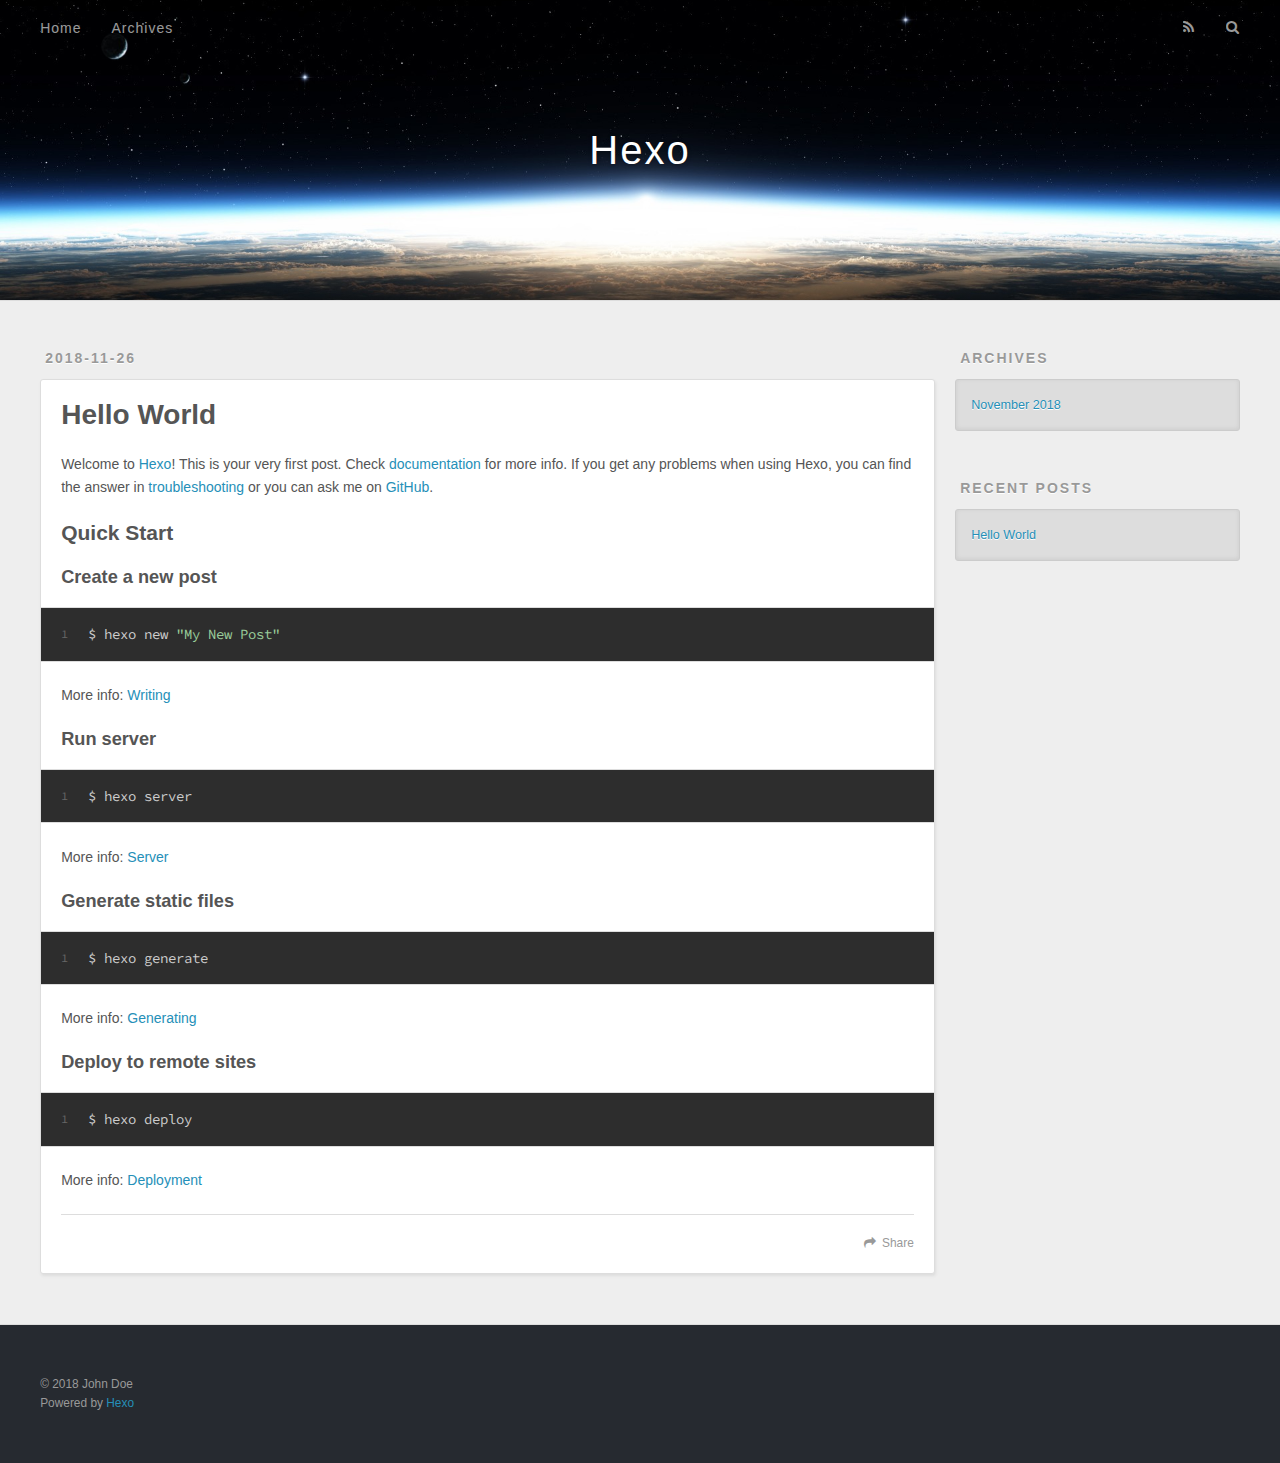
==== index.html @ a3aaae87 "Site updated: 2018-11-26 20:14:53" ====
<!DOCTYPE html>
<html>
<head><meta name="generator" content="Hexo 3.8.0">
  <meta charset="utf-8">
  

  
  <title>Hexo</title>
  <meta name="viewport" content="width=device-width, initial-scale=1, maximum-scale=1">
  <meta property="og:type" content="website">
<meta property="og:title" content="Hexo">
<meta property="og:url" content="http://yoursite.com/index.html">
<meta property="og:site_name" content="Hexo">
<meta property="og:locale" content="default">
<meta name="twitter:card" content="summary">
<meta name="twitter:title" content="Hexo">
  
    <link rel="alternate" href="/atom.xml" title="Hexo" type="application/atom+xml">
  
  
    <link rel="icon" href="/favicon.png">
  
  
    <link href="//fonts.googleapis.com/css?family=Source+Code+Pro" rel="stylesheet" type="text/css">
  
  <link rel="stylesheet" href="/css/style.css">
</head>
</html>
<body>
  <div id="container">
    <div id="wrap">
      <header id="header">
  <div id="banner"></div>
  <div id="header-outer" class="outer">
    <div id="header-title" class="inner">
      <h1 id="logo-wrap">
        <a href="/" id="logo">Hexo</a>
      </h1>
      
    </div>
    <div id="header-inner" class="inner">
      <nav id="main-nav">
        <a id="main-nav-toggle" class="nav-icon"></a>
        
          <a class="main-nav-link" href="/">Home</a>
        
          <a class="main-nav-link" href="/archives">Archives</a>
        
      </nav>
      <nav id="sub-nav">
        
          <a id="nav-rss-link" class="nav-icon" href="/atom.xml" title="RSS Feed"></a>
        
        <a id="nav-search-btn" class="nav-icon" title="Search"></a>
      </nav>
      <div id="search-form-wrap">
        <form action="//google.com/search" method="get" accept-charset="UTF-8" class="search-form"><input type="search" name="q" class="search-form-input" placeholder="Search"><button type="submit" class="search-form-submit">&#xF002;</button><input type="hidden" name="sitesearch" value="http://yoursite.com"></form>
      </div>
    </div>
  </div>
</header>
      <div class="outer">
        <section id="main">
  
    <article id="post-hello-world" class="article article-type-post" itemscope="" itemprop="blogPost">
  <div class="article-meta">
    <a href="/2018/11/26/hello-world/" class="article-date">
  <time datetime="2018-11-26T11:26:35.614Z" itemprop="datePublished">2018-11-26</time>
</a>
    
  </div>
  <div class="article-inner">
    
    
      <header class="article-header">
        
  
    <h1 itemprop="name">
      <a class="article-title" href="/2018/11/26/hello-world/">Hello World</a>
    </h1>
  

      </header>
    
    <div class="article-entry" itemprop="articleBody">
      
        <p>Welcome to <a href="https://hexo.io/" target="_blank" rel="noopener">Hexo</a>! This is your very first post. Check <a href="https://hexo.io/docs/" target="_blank" rel="noopener">documentation</a> for more info. If you get any problems when using Hexo, you can find the answer in <a href="https://hexo.io/docs/troubleshooting.html" target="_blank" rel="noopener">troubleshooting</a> or you can ask me on <a href="https://github.com/hexojs/hexo/issues" target="_blank" rel="noopener">GitHub</a>.</p>
<h2 id="Quick-Start"><a href="#Quick-Start" class="headerlink" title="Quick Start"></a>Quick Start</h2><h3 id="Create-a-new-post"><a href="#Create-a-new-post" class="headerlink" title="Create a new post"></a>Create a new post</h3><figure class="highlight bash"><table><tr><td class="gutter"><pre><span class="line">1</span><br></pre></td><td class="code"><pre><span class="line">$ hexo new <span class="string">"My New Post"</span></span><br></pre></td></tr></table></figure>
<p>More info: <a href="https://hexo.io/docs/writing.html" target="_blank" rel="noopener">Writing</a></p>
<h3 id="Run-server"><a href="#Run-server" class="headerlink" title="Run server"></a>Run server</h3><figure class="highlight bash"><table><tr><td class="gutter"><pre><span class="line">1</span><br></pre></td><td class="code"><pre><span class="line">$ hexo server</span><br></pre></td></tr></table></figure>
<p>More info: <a href="https://hexo.io/docs/server.html" target="_blank" rel="noopener">Server</a></p>
<h3 id="Generate-static-files"><a href="#Generate-static-files" class="headerlink" title="Generate static files"></a>Generate static files</h3><figure class="highlight bash"><table><tr><td class="gutter"><pre><span class="line">1</span><br></pre></td><td class="code"><pre><span class="line">$ hexo generate</span><br></pre></td></tr></table></figure>
<p>More info: <a href="https://hexo.io/docs/generating.html" target="_blank" rel="noopener">Generating</a></p>
<h3 id="Deploy-to-remote-sites"><a href="#Deploy-to-remote-sites" class="headerlink" title="Deploy to remote sites"></a>Deploy to remote sites</h3><figure class="highlight bash"><table><tr><td class="gutter"><pre><span class="line">1</span><br></pre></td><td class="code"><pre><span class="line">$ hexo deploy</span><br></pre></td></tr></table></figure>
<p>More info: <a href="https://hexo.io/docs/deployment.html" target="_blank" rel="noopener">Deployment</a></p>

      
    </div>
    <footer class="article-footer">
      <a data-url="http://yoursite.com/2018/11/26/hello-world/" data-id="cjoy8m6ab0000q0ay7jumke5o" class="article-share-link">Share</a>
      
      
    </footer>
  </div>
  
</article>


  


</section>
        
          <aside id="sidebar">
  
    

  
    

  
    
  
    
  <div class="widget-wrap">
    <h3 class="widget-title">Archives</h3>
    <div class="widget">
      <ul class="archive-list"><li class="archive-list-item"><a class="archive-list-link" href="/archives/2018/11/">November 2018</a></li></ul>
    </div>
  </div>


  
    
  <div class="widget-wrap">
    <h3 class="widget-title">Recent Posts</h3>
    <div class="widget">
      <ul>
        
          <li>
            <a href="/2018/11/26/hello-world/">Hello World</a>
          </li>
        
      </ul>
    </div>
  </div>

  
</aside>
        
      </div>
      <footer id="footer">
  
  <div class="outer">
    <div id="footer-info" class="inner">
      &copy; 2018 John Doe<br>
      Powered by <a href="http://hexo.io/" target="_blank">Hexo</a>
    </div>
  </div>
</footer>
    </div>
    <nav id="mobile-nav">
  
    <a href="/" class="mobile-nav-link">Home</a>
  
    <a href="/archives" class="mobile-nav-link">Archives</a>
  
</nav>
    

<script src="//ajax.googleapis.com/ajax/libs/jquery/2.0.3/jquery.min.js"></script>


  <link rel="stylesheet" href="/fancybox/jquery.fancybox.css">
  <script src="/fancybox/jquery.fancybox.pack.js"></script>


<script src="/js/script.js"></script>



  </div>
</body>
</html>
---- css/style.css ----
body {
  width: 100%;
}
body:before,
body:after {
  content: "";
  display: table;
}
body:after {
  clear: both;
}
html,
body,
div,
span,
applet,
object,
iframe,
h1,
h2,
h3,
h4,
h5,
h6,
p,
blockquote,
pre,
a,
abbr,
acronym,
address,
big,
cite,
code,
del,
dfn,
em,
img,
ins,
kbd,
q,
s,
samp,
small,
strike,
strong,
sub,
sup,
tt,
var,
dl,
dt,
dd,
ol,
ul,
li,
fieldset,
form,
label,
legend,
table,
caption,
tbody,
tfoot,
thead,
tr,
th,
td {
  margin: 0;
  padding: 0;
  border: 0;
  outline: 0;
  font-weight: inherit;
  font-style: inherit;
  font-family: inherit;
  font-size: 100%;
  vertical-align: baseline;
}
body {
  line-height: 1;
  color: #000;
  background: #fff;
}
ol,
ul {
  list-style: none;
}
table {
  border-collapse: separate;
  border-spacing: 0;
  vertical-align: middle;
}
caption,
th,
td {
  text-align: left;
  font-weight: normal;
  vertical-align: middle;
}
a img {
  border: none;
}
input,
button {
  margin: 0;
  padding: 0;
}
input::-moz-focus-inner,
button::-moz-focus-inner {
  border: 0;
  padding: 0;
}
@font-face {
  font-family: FontAwesome;
  font-style: normal;
  font-weight: normal;
  src: url("fonts/fontawesome-webfont.eot?v=#4.0.3");
  src: url("fonts/fontawesome-webfont.eot?#iefix&v=#4.0.3") format("embedded-opentype"), url("fonts/fontawesome-webfont.woff?v=#4.0.3") format("woff"), url("fonts/fontawesome-webfont.ttf?v=#4.0.3") format("truetype"), url("fonts/fontawesome-webfont.svg#fontawesomeregular?v=#4.0.3") format("svg");
}
html,
body,
#container {
  height: 100%;
}
body {
  background: #eee;
  font: 14px -apple-system, BlinkMacSystemFont, "Segoe UI", "Roboto", "Oxygen", "Ubuntu", "Cantarell", "Fira Sans", "Droid Sans", "Helvetica Neue", sans-serif;
  -webkit-text-size-adjust: 100%;
}
.outer {
  max-width: 1220px;
  margin: 0 auto;
  padding: 0 20px;
}
.outer:before,
.outer:after {
  content: "";
  display: table;
}
.outer:after {
  clear: both;
}
.inner {
  display: inline;
  float: left;
  width: 98.33333333333333%;
  margin: 0 0.833333333333333%;
}
.left,
.alignleft {
  float: left;
}
.right,
.alignright {
  float: right;
}
.clear {
  clear: both;
}
#container {
  position: relative;
}
.mobile-nav-on {
  overflow: hidden;
}
#wrap {
  height: 100%;
  width: 100%;
  position: absolute;
  top: 0;
  left: 0;
  -webkit-transition: 0.2s ease-out;
  -moz-transition: 0.2s ease-out;
  -ms-transition: 0.2s ease-out;
  transition: 0.2s ease-out;
  z-index: 1;
  background: #eee;
}
.mobile-nav-on #wrap {
  left: 280px;
}
@media screen and (min-width: 768px) {
  #main {
    display: inline;
    float: left;
    width: 73.33333333333333%;
    margin: 0 0.833333333333333%;
  }
}
.article-date,
.article-category-link,
.archive-year,
.widget-title {
  text-decoration: none;
  text-transform: uppercase;
  letter-spacing: 2px;
  color: #999;
  margin-bottom: 1em;
  margin-left: 5px;
  line-height: 1em;
  text-shadow: 0 1px #fff;
  font-weight: bold;
}
.article-inner,
.archive-article-inner {
  background: #fff;
  -webkit-box-shadow: 1px 2px 3px #ddd;
  box-shadow: 1px 2px 3px #ddd;
  border: 1px solid #ddd;
  border-radius: 3px;
}
.article-entry h1,
.widget h1 {
  font-size: 2em;
}
.article-entry h2,
.widget h2 {
  font-size: 1.5em;
}
.article-entry h3,
.widget h3 {
  font-size: 1.3em;
}
.article-entry h4,
.widget h4 {
  font-size: 1.2em;
}
.article-entry h5,
.widget h5 {
  font-size: 1em;
}
.article-entry h6,
.widget h6 {
  font-size: 1em;
  color: #999;
}
.article-entry hr,
.widget hr {
  border: 1px dashed #ddd;
}
.article-entry strong,
.widget strong {
  font-weight: bold;
}
.article-entry em,
.widget em,
.article-entry cite,
.widget cite {
  font-style: italic;
}
.article-entry sup,
.widget sup,
.article-entry sub,
.widget sub {
  font-size: 0.75em;
  line-height: 0;
  position: relative;
  vertical-align: baseline;
}
.article-entry sup,
.widget sup {
  top: -0.5em;
}
.article-entry sub,
.widget sub {
  bottom: -0.2em;
}
.article-entry small,
.widget small {
  font-size: 0.85em;
}
.article-entry acronym,
.widget acronym,
.article-entry abbr,
.widget abbr {
  border-bottom: 1px dotted;
}
.article-entry ul,
.widget ul,
.article-entry ol,
.widget ol,
.article-entry dl,
.widget dl {
  margin: 0 20px;
  line-height: 1.6em;
}
.article-entry ul ul,
.widget ul ul,
.article-entry ol ul,
.widget ol ul,
.article-entry ul ol,
.widget ul ol,
.article-entry ol ol,
.widget ol ol {
  margin-top: 0;
  margin-bottom: 0;
}
.article-entry ul,
.widget ul {
  list-style: disc;
}
.article-entry ol,
.widget ol {
  list-style: decimal;
}
.article-entry dt,
.widget dt {
  font-weight: bold;
}
#header {
  height: 300px;
  position: relative;
  border-bottom: 1px solid #ddd;
}
#header:before,
#header:after {
  content: "";
  position: absolute;
  left: 0;
  right: 0;
  height: 40px;
}
#header:before {
  top: 0;
  background: -webkit-linear-gradient(rgba(0,0,0,0.2), transparent);
  background: -moz-linear-gradient(rgba(0,0,0,0.2), transparent);
  background: -ms-linear-gradient(rgba(0,0,0,0.2), transparent);
  background: linear-gradient(rgba(0,0,0,0.2), transparent);
}
#header:after {
  bottom: 0;
  background: -webkit-linear-gradient(transparent, rgba(0,0,0,0.2));
  background: -moz-linear-gradient(transparent, rgba(0,0,0,0.2));
  background: -ms-linear-gradient(transparent, rgba(0,0,0,0.2));
  background: linear-gradient(transparent, rgba(0,0,0,0.2));
}
#header-outer {
  height: 100%;
  position: relative;
}
#header-inner {
  position: relative;
  overflow: hidden;
}
#banner {
  position: absolute;
  top: 0;
  left: 0;
  width: 100%;
  height: 100%;
  background: url("images/banner.jpg") center #000;
  -webkit-background-size: cover;
  -moz-background-size: cover;
  background-size: cover;
  z-index: -1;
}
#header-title {
  text-align: center;
  height: 40px;
  position: absolute;
  top: 50%;
  left: 0;
  margin-top: -20px;
}
#logo,
#subtitle {
  text-decoration: none;
  color: #fff;
  font-weight: 300;
  text-shadow: 0 1px 4px rgba(0,0,0,0.3);
}
#logo {
  font-size: 40px;
  line-height: 40px;
  letter-spacing: 2px;
}
#subtitle {
  font-size: 16px;
  line-height: 16px;
  letter-spacing: 1px;
}
#subtitle-wrap {
  margin-top: 16px;
}
#main-nav {
  float: left;
  margin-left: -15px;
}
.nav-icon,
.main-nav-link {
  float: left;
  color: #fff;
  opacity: 0.6;
  text-decoration: none;
  text-shadow: 0 1px rgba(0,0,0,0.2);
  -webkit-transition: opacity 0.2s;
  -moz-transition: opacity 0.2s;
  -ms-transition: opacity 0.2s;
  transition: opacity 0.2s;
  display: block;
  padding: 20px 15px;
}
.nav-icon:hover,
.main-nav-link:hover {
  opacity: 1;
}
.nav-icon {
  font-family: FontAwesome;
  text-align: center;
  font-size: 14px;
  width: 14px;
  height: 14px;
  padding: 20px 15px;
  position: relative;
  cursor: pointer;
}
.main-nav-link {
  font-weight: 300;
  letter-spacing: 1px;
}
@media screen and (max-width: 479px) {
  .main-nav-link {
    display: none;
  }
}
#main-nav-toggle {
  display: none;
}
#main-nav-toggle:before {
  content: "\f0c9";
}
@media screen and (max-width: 479px) {
  #main-nav-toggle {
    display: block;
  }
}
#sub-nav {
  float: right;
  margin-right: -15px;
}
#nav-rss-link:before {
  content: "\f09e";
}
#nav-search-btn:before {
  content: "\f002";
}
#search-form-wrap {
  position: absolute;
  top: 15px;
  width: 150px;
  height: 30px;
  right: -150px;
  opacity: 0;
  -webkit-transition: 0.2s ease-out;
  -moz-transition: 0.2s ease-out;
  -ms-transition: 0.2s ease-out;
  transition: 0.2s ease-out;
}
#search-form-wrap.on {
  opacity: 1;
  right: 0;
}
@media screen and (max-width: 479px) {
  #search-form-wrap {
    width: 100%;
    right: -100%;
  }
}
.search-form {
  position: absolute;
  top: 0;
  left: 0;
  right: 0;
  background: #fff;
  padding: 5px 15px;
  border-radius: 15px;
  -webkit-box-shadow: 0 0 10px rgba(0,0,0,0.3);
  box-shadow: 0 0 10px rgba(0,0,0,0.3);
}
.search-form-input {
  border: none;
  background: none;
  color: #555;
  width: 100%;
  font: 13px -apple-system, BlinkMacSystemFont, "Segoe UI", "Roboto", "Oxygen", "Ubuntu", "Cantarell", "Fira Sans", "Droid Sans", "Helvetica Neue", sans-serif;
  outline: none;
}
.search-form-input::-webkit-search-results-decoration,
.search-form-input::-webkit-search-cancel-button {
  -webkit-appearance: none;
}
.search-form-submit {
  position: absolute;
  top: 50%;
  right: 10px;
  margin-top: -7px;
  font: 13px FontAwesome;
  border: none;
  background: none;
  color: #bbb;
  cursor: pointer;
}
.search-form-submit:hover,
.search-form-submit:focus {
  color: #777;
}
.article {
  margin: 50px 0;
}
.article-inner {
  overflow: hidden;
}
.article-meta:before,
.article-meta:after {
  content: "";
  display: table;
}
.article-meta:after {
  clear: both;
}
.article-date {
  float: left;
}
.article-category {
  float: left;
  line-height: 1em;
  color: #ccc;
  text-shadow: 0 1px #fff;
  margin-left: 8px;
}
.article-category:before {
  content: "\2022";
}
.article-category-link {
  margin: 0 12px 1em;
}
.article-header {
  padding: 20px 20px 0;
}
.article-title {
  text-decoration: none;
  font-size: 2em;
  font-weight: bold;
  color: #555;
  line-height: 1.1em;
  -webkit-transition: color 0.2s;
  -moz-transition: color 0.2s;
  -ms-transition: color 0.2s;
  transition: color 0.2s;
}
a.article-title:hover {
  color: #258fb8;
}
.article-entry {
  color: #555;
  padding: 0 20px;
}
.article-entry:before,
.article-entry:after {
  content: "";
  display: table;
}
.article-entry:after {
  clear: both;
}
.article-entry p,
.article-entry table {
  line-height: 1.6em;
  margin: 1.6em 0;
}
.article-entry h1,
.article-entry h2,
.article-entry h3,
.article-entry h4,
.article-entry h5,
.article-entry h6 {
  font-weight: bold;
}
.article-entry h1,
.article-entry h2,
.article-entry h3,
.article-entry h4,
.article-entry h5,
.article-entry h6 {
  line-height: 1.1em;
  margin: 1.1em 0;
}
.article-entry a {
  color: #258fb8;
  text-decoration: none;
}
.article-entry a:hover {
  text-decoration: underline;
}
.article-entry ul,
.article-entry ol,
.article-entry dl {
  margin-top: 1.6em;
  margin-bottom: 1.6em;
}
.article-entry img,
.article-entry video {
  max-width: 100%;
  height: auto;
  display: block;
  margin: auto;
}
.article-entry iframe {
  border: none;
}
.article-entry table {
  width: 100%;
  border-collapse: collapse;
  border-spacing: 0;
}
.article-entry th {
  font-weight: bold;
  border-bottom: 3px solid #ddd;
  padding-bottom: 0.5em;
}
.article-entry td {
  border-bottom: 1px solid #ddd;
  padding: 10px 0;
}
.article-entry blockquote {
  font-family: Georgia, "Times New Roman", serif;
  font-size: 1.4em;
  margin: 1.6em 20px;
  text-align: center;
}
.article-entry blockquote footer {
  font-size: 14px;
  margin: 1.6em 0;
  font-family: -apple-system, BlinkMacSystemFont, "Segoe UI", "Roboto", "Oxygen", "Ubuntu", "Cantarell", "Fira Sans", "Droid Sans", "Helvetica Neue", sans-serif;
}
.article-entry blockquote footer cite:before {
  content: "—";
  padding: 0 0.5em;
}
.article-entry .pullquote {
  text-align: left;
  width: 45%;
  margin: 0;
}
.article-entry .pullquote.left {
  margin-left: 0.5em;
  margin-right: 1em;
}
.article-entry .pullquote.right {
  margin-right: 0.5em;
  margin-left: 1em;
}
.article-entry .caption {
  color: #999;
  display: block;
  font-size: 0.9em;
  margin-top: 0.5em;
  position: relative;
  text-align: center;
}
.article-entry .video-container {
  position: relative;
  padding-top: 56.25%;
  height: 0;
  overflow: hidden;
}
.article-entry .video-container iframe,
.article-entry .video-container object,
.article-entry .video-container embed {
  position: absolute;
  top: 0;
  left: 0;
  width: 100%;
  height: 100%;
  margin-top: 0;
}
.article-more-link a {
  display: inline-block;
  line-height: 1em;
  padding: 6px 15px;
  border-radius: 15px;
  background: #eee;
  color: #999;
  text-shadow: 0 1px #fff;
  text-decoration: none;
}
.article-more-link a:hover {
  background: #258fb8;
  color: #fff;
  text-decoration: none;
  text-shadow: 0 1px #1e7293;
}
.article-footer {
  font-size: 0.85em;
  line-height: 1.6em;
  border-top: 1px solid #ddd;
  padding-top: 1.6em;
  margin: 0 20px 20px;
}
.article-footer:before,
.article-footer:after {
  content: "";
  display: table;
}
.article-footer:after {
  clear: both;
}
.article-footer a {
  color: #999;
  text-decoration: none;
}
.article-footer a:hover {
  color: #555;
}
.article-tag-list-item {
  float: left;
  margin-right: 10px;
}
.article-tag-list-link:before {
  content: "#";
}
.article-comment-link {
  float: right;
}
.article-comment-link:before {
  content: "\f075";
  font-family: FontAwesome;
  padding-right: 8px;
}
.article-share-link {
  cursor: pointer;
  float: right;
  margin-left: 20px;
}
.article-share-link:before {
  content: "\f064";
  font-family: FontAwesome;
  padding-right: 6px;
}
#article-nav {
  position: relative;
}
#article-nav:before,
#article-nav:after {
  content: "";
  display: table;
}
#article-nav:after {
  clear: both;
}
@media screen and (min-width: 768px) {
  #article-nav {
    margin: 50px 0;
  }
  #article-nav:before {
    width: 8px;
    height: 8px;
    position: absolute;
    top: 50%;
    left: 50%;
    margin-top: -4px;
    margin-left: -4px;
    content: "";
    border-radius: 50%;
    background: #ddd;
    -webkit-box-shadow: 0 1px 2px #fff;
    box-shadow: 0 1px 2px #fff;
  }
}
.article-nav-link-wrap {
  text-decoration: none;
  text-shadow: 0 1px #fff;
  color: #999;
  -webkit-box-sizing: border-box;
  -moz-box-sizing: border-box;
  box-sizing: border-box;
  margin-top: 50px;
  text-align: center;
  display: block;
}
.article-nav-link-wrap:hover {
  color: #555;
}
@media screen and (min-width: 768px) {
  .article-nav-link-wrap {
    width: 50%;
    margin-top: 0;
  }
}
@media screen and (min-width: 768px) {
  #article-nav-newer {
    float: left;
    text-align: right;
    padding-right: 20px;
  }
}
@media screen and (min-width: 768px) {
  #article-nav-older {
    float: right;
    text-align: left;
    padding-left: 20px;
  }
}
.article-nav-caption {
  text-transform: uppercase;
  letter-spacing: 2px;
  color: #ddd;
  line-height: 1em;
  font-weight: bold;
}
#article-nav-newer .article-nav-caption {
  margin-right: -2px;
}
.article-nav-title {
  font-size: 0.85em;
  line-height: 1.6em;
  margin-top: 0.5em;
}
.article-share-box {
  position: absolute;
  display: none;
  background: #fff;
  -webkit-box-shadow: 1px 2px 10px rgba(0,0,0,0.2);
  box-shadow: 1px 2px 10px rgba(0,0,0,0.2);
  border-radius: 3px;
  margin-left: -145px;
  overflow: hidden;
  z-index: 1;
}
.article-share-box.on {
  display: block;
}
.article-share-input {
  width: 100%;
  background: none;
  -webkit-box-sizing: border-box;
  -moz-box-sizing: border-box;
  box-sizing: border-box;
  font: 14px -apple-system, BlinkMacSystemFont, "Segoe UI", "Roboto", "Oxygen", "Ubuntu", "Cantarell", "Fira Sans", "Droid Sans", "Helvetica Neue", sans-serif;
  padding: 0 15px;
  color: #555;
  outline: none;
  border: 1px solid #ddd;
  border-radius: 3px 3px 0 0;
  height: 36px;
  line-height: 36px;
}
.article-share-links {
  background: #eee;
}
.article-share-links:before,
.article-share-links:after {
  content: "";
  display: table;
}
.article-share-links:after {
  clear: both;
}
.article-share-twitter,
.article-share-facebook,
.article-share-pinterest,
.article-share-google {
  width: 50px;
  height: 36px;
  display: block;
  float: left;
  position: relative;
  color: #999;
  text-shadow: 0 1px #fff;
}
.article-share-twitter:before,
.article-share-facebook:before,
.article-share-pinterest:before,
.article-share-google:before {
  font-size: 20px;
  font-family: FontAwesome;
  width: 20px;
  height: 20px;
  position: absolute;
  top: 50%;
  left: 50%;
  margin-top: -10px;
  margin-left: -10px;
  text-align: center;
}
.article-share-twitter:hover,
.article-share-facebook:hover,
.article-share-pinterest:hover,
.article-share-google:hover {
  color: #fff;
}
.article-share-twitter:before {
  content: "\f099";
}
.article-share-twitter:hover {
  background: #00aced;
  text-shadow: 0 1px #008abe;
}
.article-share-facebook:before {
  content: "\f09a";
}
.article-share-facebook:hover {
  background: #3b5998;
  text-shadow: 0 1px #2f477a;
}
.article-share-pinterest:before {
  content: "\f0d2";
}
.article-share-pinterest:hover {
  background: #cb2027;
  text-shadow: 0 1px #a21a1f;
}
.article-share-google:before {
  content: "\f0d5";
}
.article-share-google:hover {
  background: #dd4b39;
  text-shadow: 0 1px #be3221;
}
.article-gallery {
  background: #000;
  position: relative;
}
.article-gallery-photos {
  position: relative;
  overflow: hidden;
}
.article-gallery-img {
  display: none;
  max-width: 100%;
}
.article-gallery-img:first-child {
  display: block;
}
.article-gallery-img.loaded {
  position: absolute;
  display: block;
}
.article-gallery-img img {
  display: block;
  max-width: 100%;
  margin: 0 auto;
}
#comments {
  background: #fff;
  -webkit-box-shadow: 1px 2px 3px #ddd;
  box-shadow: 1px 2px 3px #ddd;
  padding: 20px;
  border: 1px solid #ddd;
  border-radius: 3px;
  margin: 50px 0;
}
#comments a {
  color: #258fb8;
}
.archives-wrap {
  margin: 50px 0;
}
.archives:before,
.archives:after {
  content: "";
  display: table;
}
.archives:after {
  clear: both;
}
.archive-year-wrap {
  margin-bottom: 1em;
}
.archives {
  -webkit-column-gap: 10px;
  -moz-column-gap: 10px;
  column-gap: 10px;
}
@media screen and (min-width: 480px) and (max-width: 767px) {
  .archives {
    -webkit-column-count: 2;
    -moz-column-count: 2;
    column-count: 2;
  }
}
@media screen and (min-width: 768px) {
  .archives {
    -webkit-column-count: 3;
    -moz-column-count: 3;
    column-count: 3;
  }
}
.archive-article {
  -webkit-column-break-inside: avoid;
  page-break-inside: avoid;
  overflow: hidden;
  break-inside: avoid-column;
}
.archive-article-inner {
  padding: 10px;
  margin-bottom: 15px;
}
.archive-article-title {
  text-decoration: none;
  font-weight: bold;
  color: #555;
  -webkit-transition: color 0.2s;
  -moz-transition: color 0.2s;
  -ms-transition: color 0.2s;
  transition: color 0.2s;
  line-height: 1.6em;
}
.archive-article-title:hover {
  color: #258fb8;
}
.archive-article-footer {
  margin-top: 1em;
}
.archive-article-date {
  color: #999;
  text-decoration: none;
  font-size: 0.85em;
  line-height: 1em;
  margin-bottom: 0.5em;
  display: block;
}
#page-nav {
  margin: 50px auto;
  background: #fff;
  -webkit-box-shadow: 1px 2px 3px #ddd;
  box-shadow: 1px 2px 3px #ddd;
  border: 1px solid #ddd;
  border-radius: 3px;
  text-align: center;
  color: #999;
  overflow: hidden;
}
#page-nav:before,
#page-nav:after {
  content: "";
  display: table;
}
#page-nav:after {
  clear: both;
}
#page-nav a,
#page-nav span {
  padding: 10px 20px;
  line-height: 1;
  height: 2ex;
}
#page-nav a {
  color: #999;
  text-decoration: none;
}
#page-nav a:hover {
  background: #999;
  color: #fff;
}
#page-nav .prev {
  float: left;
}
#page-nav .next {
  float: right;
}
#page-nav .page-number {
  display: inline-block;
}
@media screen and (max-width: 479px) {
  #page-nav .page-number {
    display: none;
  }
}
#page-nav .current {
  color: #555;
  font-weight: bold;
}
#page-nav .space {
  color: #ddd;
}
#footer {
  background: #262a30;
  padding: 50px 0;
  border-top: 1px solid #ddd;
  color: #999;
}
#footer a {
  color: #258fb8;
  text-decoration: none;
}
#footer a:hover {
  text-decoration: underline;
}
#footer-info {
  line-height: 1.6em;
  font-size: 0.85em;
}
.article-entry pre,
.article-entry .highlight {
  background: #2d2d2d;
  margin: 0 -20px;
  padding: 15px 20px;
  border-style: solid;
  border-color: #ddd;
  border-width: 1px 0;
  overflow: auto;
  color: #ccc;
  line-height: 22.400000000000002px;
}
.article-entry .highlight .gutter pre,
.article-entry .gist .gist-file .gist-data .line-numbers {
  color: #666;
  font-size: 0.85em;
}
.article-entry pre,
.article-entry code {
  font-family: "Source Code Pro", Consolas, Monaco, Menlo, Consolas, monospace;
}
.article-entry code {
  background: #eee;
  text-shadow: 0 1px #fff;
  padding: 0 0.3em;
}
.article-entry pre code {
  background: none;
  text-shadow: none;
  padding: 0;
}
.article-entry .highlight pre {
  border: none;
  margin: 0;
  padding: 0;
}
.article-entry .highlight table {
  margin: 0;
  width: auto;
}
.article-entry .highlight td {
  border: none;
  padding: 0;
}
.article-entry .highlight figcaption {
  font-size: 0.85em;
  color: #999;
  line-height: 1em;
  margin-bottom: 1em;
}
.article-entry .highlight figcaption:before,
.article-entry .highlight figcaption:after {
  content: "";
  display: table;
}
.article-entry .highlight figcaption:after {
  clear: both;
}
.article-entry .highlight figcaption a {
  float: right;
}
.article-entry .highlight .gutter pre {
  text-align: right;
  padding-right: 20px;
}
.article-entry .highlight .line {
  height: 22.400000000000002px;
}
.article-entry .highlight .line.marked {
  background: #515151;
}
.article-entry .gist {
  margin: 0 -20px;
  border-style: solid;
  border-color: #ddd;
  border-width: 1px 0;
  background: #2d2d2d;
  padding: 15px 20px 15px 0;
}
.article-entry .gist .gist-file {
  border: none;
  font-family: "Source Code Pro", Consolas, Monaco, Menlo, Consolas, monospace;
  margin: 0;
}
.article-entry .gist .gist-file .gist-data {
  background: none;
  border: none;
}
.article-entry .gist .gist-file .gist-data .line-numbers {
  background: none;
  border: none;
  padding: 0 20px 0 0;
}
.article-entry .gist .gist-file .gist-data .line-data {
  padding: 0 !important;
}
.article-entry .gist .gist-file .highlight {
  margin: 0;
  padding: 0;
  border: none;
}
.article-entry .gist .gist-file .gist-meta {
  background: #2d2d2d;
  color: #999;
  font: 0.85em -apple-system, BlinkMacSystemFont, "Segoe UI", "Roboto", "Oxygen", "Ubuntu", "Cantarell", "Fira Sans", "Droid Sans", "Helvetica Neue", sans-serif;
  text-shadow: 0 0;
  padding: 0;
  margin-top: 1em;
  margin-left: 20px;
}
.article-entry .gist .gist-file .gist-meta a {
  color: #258fb8;
  font-weight: normal;
}
.article-entry .gist .gist-file .gist-meta a:hover {
  text-decoration: underline;
}
pre .comment,
pre .title {
  color: #999;
}
pre .variable,
pre .attribute,
pre .tag,
pre .regexp,
pre .ruby .constant,
pre .xml .tag .title,
pre .xml .pi,
pre .xml .doctype,
pre .html .doctype,
pre .css .id,
pre .css .class,
pre .css .pseudo {
  color: #f2777a;
}
pre .number,
pre .preprocessor,
pre .built_in,
pre .literal,
pre .params,
pre .constant {
  color: #f99157;
}
pre .class,
pre .ruby .class .title,
pre .css .rules .attribute {
  color: #9c9;
}
pre .string,
pre .value,
pre .inheritance,
pre .header,
pre .ruby .symbol,
pre .xml .cdata {
  color: #9c9;
}
pre .css .hexcolor {
  color: #6cc;
}
pre .function,
pre .python .decorator,
pre .python .title,
pre .ruby .function .title,
pre .ruby .title .keyword,
pre .perl .sub,
pre .javascript .title,
pre .coffeescript .title {
  color: #69c;
}
pre .keyword,
pre .javascript .function {
  color: #c9c;
}
@media screen and (max-width: 479px) {
  #mobile-nav {
    position: absolute;
    top: 0;
    left: 0;
    width: 280px;
    height: 100%;
    background: #191919;
    border-right: 1px solid #fff;
  }
}
@media screen and (max-width: 479px) {
  .mobile-nav-link {
    display: block;
    color: #999;
    text-decoration: none;
    padding: 15px 20px;
    font-weight: bold;
  }
  .mobile-nav-link:hover {
    color: #fff;
  }
}
@media screen and (min-width: 768px) {
  #sidebar {
    display: inline;
    float: left;
    width: 23.333333333333332%;
    margin: 0 0.833333333333333%;
  }
}
.widget-wrap {
  margin: 50px 0;
}
.widget {
  color: #777;
  text-shadow: 0 1px #fff;
  background: #ddd;
  -webkit-box-shadow: 0 -1px 4px #ccc inset;
  box-shadow: 0 -1px 4px #ccc inset;
  border: 1px solid #ccc;
  padding: 15px;
  border-radius: 3px;
}
.widget a {
  color: #258fb8;
  text-decoration: none;
}
.widget a:hover {
  text-decoration: underline;
}
.widget ul ul,
.widget ol ul,
.widget dl ul,
.widget ul ol,
.widget ol ol,
.widget dl ol,
.widget ul dl,
.widget ol dl,
.widget dl dl {
  margin-left: 15px;
  list-style: disc;
}
.widget {
  line-height: 1.6em;
  word-wrap: break-word;
  font-size: 0.9em;
}
.widget ul,
.widget ol {
  list-style: none;
  margin: 0;
}
.widget ul ul,
.widget ol ul,
.widget ul ol,
.widget ol ol {
  margin: 0 20px;
}
.widget ul ul,
.widget ol ul {
  list-style: disc;
}
.widget ul ol,
.widget ol ol {
  list-style: decimal;
}
.category-list-count,
.tag-list-count,
.archive-list-count {
  padding-left: 5px;
  color: #999;
  font-size: 0.85em;
}
.category-list-count:before,
.tag-list-count:before,
.archive-list-count:before {
  content: "(";
}
.category-list-count:after,
.tag-list-count:after,
.archive-list-count:after {
  content: ")";
}
.tagcloud a {
  margin-right: 5px;
  display: inline-block;
}
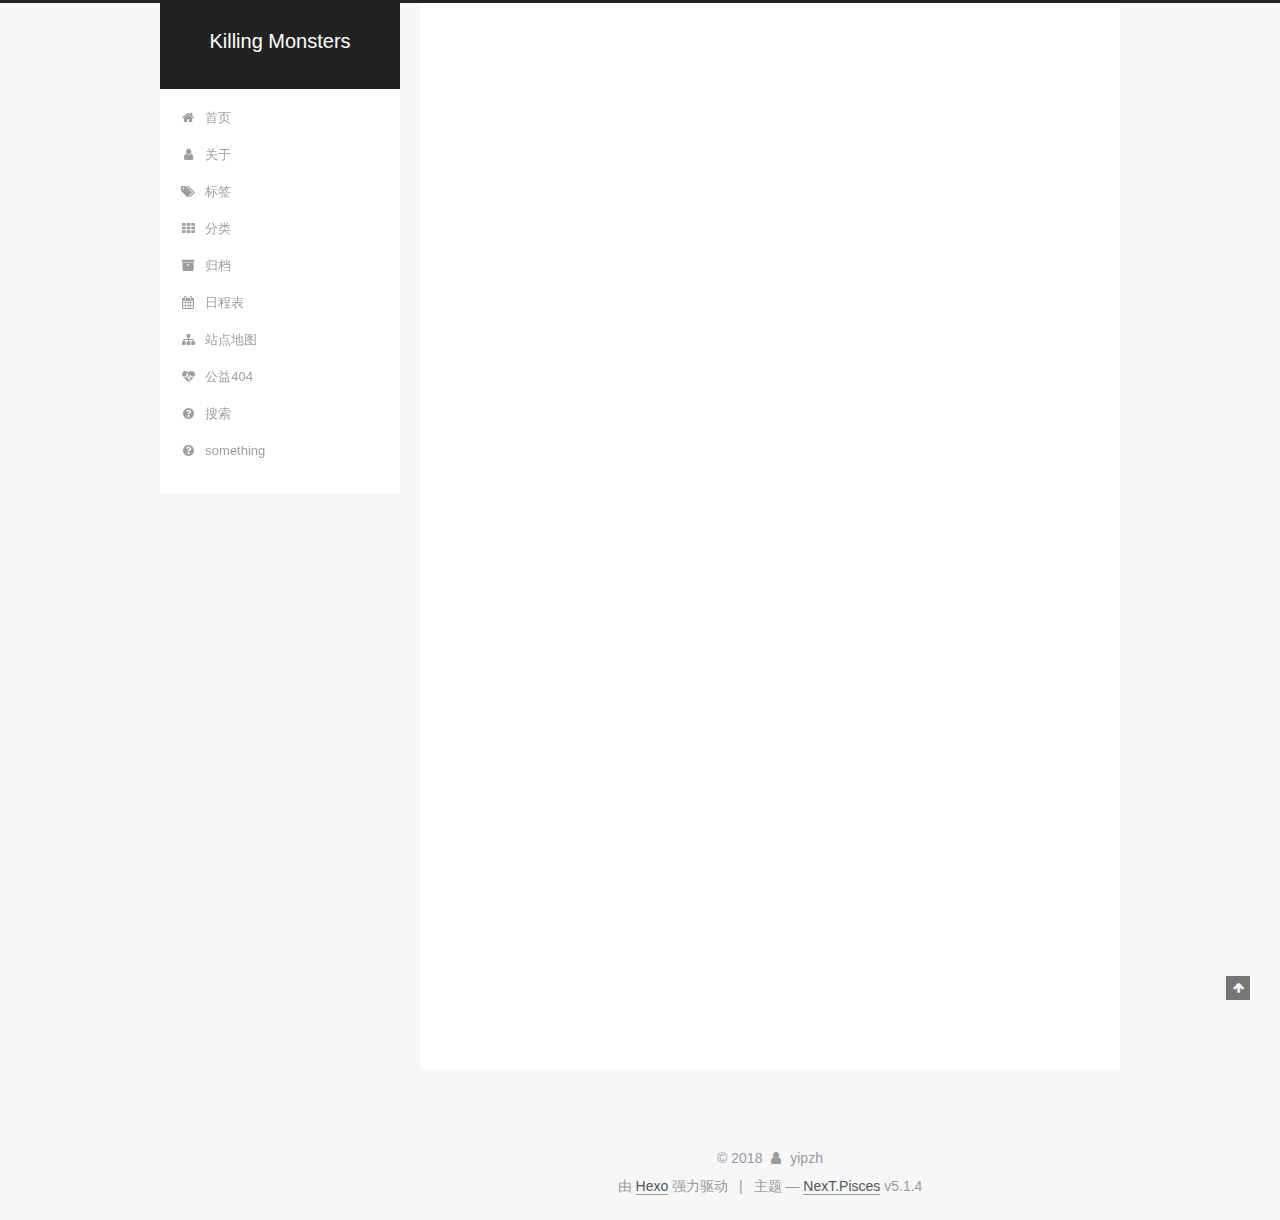
==== commit b27feda2: "Site updated: 2018-11-26 21:01:11" ====
--- a/index.html
+++ b/index.html
@@ -1,90 +1,386 @@
 <!DOCTYPE html>
-<html>
+
+
+
+  
+
+
+<html class="theme-next pisces use-motion" lang="zh-Hans">
 <head><meta name="generator" content="Hexo 3.8.0">
-  <meta charset="utf-8">
-  
-
-  
-  <title>Hexo</title>
-  <meta name="viewport" content="width=device-width, initial-scale=1, maximum-scale=1">
-  <meta property="og:type" content="website">
-<meta property="og:title" content="Hexo">
+  <meta charset="UTF-8">
+<meta http-equiv="X-UA-Compatible" content="IE=edge">
+<meta name="viewport" content="width=device-width, initial-scale=1, maximum-scale=1">
+<meta name="theme-color" content="#222">
+
+
+
+
+
+
+
+
+
+<meta http-equiv="Cache-Control" content="no-transform">
+<meta http-equiv="Cache-Control" content="no-siteapp">
+
+
+
+
+
+
+
+
+
+
+
+
+
+
+
+
+  
+  
+  <link href="/lib/fancybox/source/jquery.fancybox.css?v=2.1.5" rel="stylesheet" type="text/css">
+
+
+
+
+
+
+
+<link href="/lib/font-awesome/css/font-awesome.min.css?v=4.6.2" rel="stylesheet" type="text/css">
+
+<link href="/css/main.css?v=5.1.4" rel="stylesheet" type="text/css">
+
+
+  <link rel="apple-touch-icon" sizes="180x180" href="/images/apple-touch-icon-next.png?v=5.1.4">
+
+
+  <link rel="icon" type="image/png" sizes="32x32" href="/images/favicon-32x32-next.png?v=5.1.4">
+
+
+  <link rel="icon" type="image/png" sizes="16x16" href="/images/favicon-16x16-next.png?v=5.1.4">
+
+
+  <link rel="mask-icon" href="/images/logo.svg?v=5.1.4" color="#222">
+
+
+
+
+
+  <meta name="keywords" content="Hexo, NexT">
+
+
+
+
+
+
+
+
+
+
+<meta property="og:type" content="website">
+<meta property="og:title" content="Killing Monsters">
 <meta property="og:url" content="http://yoursite.com/index.html">
-<meta property="og:site_name" content="Hexo">
-<meta property="og:locale" content="default">
+<meta property="og:site_name" content="Killing Monsters">
+<meta property="og:locale" content="zh-Hans">
 <meta name="twitter:card" content="summary">
-<meta name="twitter:title" content="Hexo">
-  
-    <link rel="alternate" href="/atom.xml" title="Hexo" type="application/atom+xml">
-  
-  
-    <link rel="icon" href="/favicon.png">
-  
-  
-    <link href="//fonts.googleapis.com/css?family=Source+Code+Pro" rel="stylesheet" type="text/css">
-  
-  <link rel="stylesheet" href="/css/style.css">
+<meta name="twitter:title" content="Killing Monsters">
+
+
+
+<script type="text/javascript" id="hexo.configurations">
+  var NexT = window.NexT || {};
+  var CONFIG = {
+    root: '/',
+    scheme: 'Pisces',
+    version: '5.1.4',
+    sidebar: {"position":"left","display":"post","offset":12,"b2t":false,"scrollpercent":false,"onmobile":false},
+    fancybox: true,
+    tabs: true,
+    motion: {"enable":true,"async":false,"transition":{"post_block":"fadeIn","post_header":"slideDownIn","post_body":"slideDownIn","coll_header":"slideLeftIn","sidebar":"slideUpIn"}},
+    duoshuo: {
+      userId: '0',
+      author: '博主'
+    },
+    algolia: {
+      applicationID: '',
+      apiKey: '',
+      indexName: '',
+      hits: {"per_page":10},
+      labels: {"input_placeholder":"Search for Posts","hits_empty":"We didn't find any results for the search: ${query}","hits_stats":"${hits} results found in ${time} ms"}
+    }
+  };
+</script>
+
+
+
+  <link rel="canonical" href="http://yoursite.com/">
+
+
+
+
+
+  <title>Killing Monsters</title>
+  
+
+
+
+
+
+
+
+
 </head>
-</html>
-<body>
-  <div id="container">
-    <div id="wrap">
-      <header id="header">
-  <div id="banner"></div>
-  <div id="header-outer" class="outer">
-    <div id="header-title" class="inner">
-      <h1 id="logo-wrap">
-        <a href="/" id="logo">Hexo</a>
-      </h1>
-      
+
+<body itemscope="" itemtype="http://schema.org/WebPage" lang="zh-Hans">
+
+  
+  
+    
+  
+
+  <div class="container sidebar-position-left 
+  page-home">
+    <div class="headband"></div>
+
+    <header id="header" class="header" itemscope="" itemtype="http://schema.org/WPHeader">
+      <div class="header-inner"><div class="site-brand-wrapper">
+  <div class="site-meta ">
+    
+
+    <div class="custom-logo-site-title">
+      <a href="/" class="brand" rel="start">
+        <span class="logo-line-before"><i></i></span>
+        <span class="site-title">Killing Monsters</span>
+        <span class="logo-line-after"><i></i></span>
+      </a>
     </div>
-    <div id="header-inner" class="inner">
-      <nav id="main-nav">
-        <a id="main-nav-toggle" class="nav-icon"></a>
-        
-          <a class="main-nav-link" href="/">Home</a>
-        
-          <a class="main-nav-link" href="/archives">Archives</a>
-        
-      </nav>
-      <nav id="sub-nav">
-        
-          <a id="nav-rss-link" class="nav-icon" href="/atom.xml" title="RSS Feed"></a>
-        
-        <a id="nav-search-btn" class="nav-icon" title="Search"></a>
-      </nav>
-      <div id="search-form-wrap">
-        <form action="//google.com/search" method="get" accept-charset="UTF-8" class="search-form"><input type="search" name="q" class="search-form-input" placeholder="Search"><button type="submit" class="search-form-submit">&#xF002;</button><input type="hidden" name="sitesearch" value="http://yoursite.com"></form>
-      </div>
-    </div>
+      
+        <p class="site-subtitle"></p>
+      
   </div>
-</header>
-      <div class="outer">
-        <section id="main">
-  
-    <article id="post-hello-world" class="article article-type-post" itemscope="" itemprop="blogPost">
-  <div class="article-meta">
-    <a href="/2018/11/26/hello-world/" class="article-date">
-  <time datetime="2018-11-26T11:26:35.614Z" itemprop="datePublished">2018-11-26</time>
-</a>
-    
+
+  <div class="site-nav-toggle">
+    <button>
+      <span class="btn-bar"></span>
+      <span class="btn-bar"></span>
+      <span class="btn-bar"></span>
+    </button>
   </div>
-  <div class="article-inner">
-    
-    
-      <header class="article-header">
-        
-  
-    <h1 itemprop="name">
-      <a class="article-title" href="/2018/11/26/hello-world/">Hello World</a>
-    </h1>
-  
-
+</div>
+
+<nav class="site-nav">
+  
+
+  
+    <ul id="menu" class="menu">
+      
+        
+        <li class="menu-item menu-item-home">
+          <a href="/" rel="section">
+            
+              <i class="menu-item-icon fa fa-fw fa-home"></i> <br>
+            
+            首页
+          </a>
+        </li>
+      
+        
+        <li class="menu-item menu-item-about">
+          <a href="/about/" rel="section">
+            
+              <i class="menu-item-icon fa fa-fw fa-user"></i> <br>
+            
+            关于
+          </a>
+        </li>
+      
+        
+        <li class="menu-item menu-item-tags">
+          <a href="/tags/" rel="section">
+            
+              <i class="menu-item-icon fa fa-fw fa-tags"></i> <br>
+            
+            标签
+          </a>
+        </li>
+      
+        
+        <li class="menu-item menu-item-categories">
+          <a href="/categories/" rel="section">
+            
+              <i class="menu-item-icon fa fa-fw fa-th"></i> <br>
+            
+            分类
+          </a>
+        </li>
+      
+        
+        <li class="menu-item menu-item-archives">
+          <a href="/archives/" rel="section">
+            
+              <i class="menu-item-icon fa fa-fw fa-archive"></i> <br>
+            
+            归档
+          </a>
+        </li>
+      
+        
+        <li class="menu-item menu-item-schedule">
+          <a href="/schedule/" rel="section">
+            
+              <i class="menu-item-icon fa fa-fw fa-calendar"></i> <br>
+            
+            日程表
+          </a>
+        </li>
+      
+        
+        <li class="menu-item menu-item-sitemap">
+          <a href="/sitemap.xml" rel="section">
+            
+              <i class="menu-item-icon fa fa-fw fa-sitemap"></i> <br>
+            
+            站点地图
+          </a>
+        </li>
+      
+        
+        <li class="menu-item menu-item-commonweal">
+          <a href="/404/" rel="section">
+            
+              <i class="menu-item-icon fa fa-fw fa-heartbeat"></i> <br>
+            
+            公益404
+          </a>
+        </li>
+      
+        
+        <li class="menu-item menu-item-search">
+          <a href="/search" rel="section">
+            
+              <i class="menu-item-icon fa fa-fw fa-question-circle"></i> <br>
+            
+            搜索
+          </a>
+        </li>
+      
+        
+        <li class="menu-item menu-item-something">
+          <a href="/something" rel="section">
+            
+              <i class="menu-item-icon fa fa-fw fa-question-circle"></i> <br>
+            
+            something
+          </a>
+        </li>
+      
+
+      
+    </ul>
+  
+
+  
+</nav>
+
+
+
+ </div>
+    </header>
+
+    <main id="main" class="main">
+      <div class="main-inner">
+        <div class="content-wrap">
+          <div id="content" class="content">
+            
+  <section id="posts" class="posts-expand">
+    
+      
+
+  
+
+  
+  
+  
+
+  <article class="post post-type-normal" itemscope="" itemtype="http://schema.org/Article">
+  
+  
+  
+  <div class="post-block">
+    <link itemprop="mainEntityOfPage" href="http://yoursite.com/2018/11/26/hello-world/">
+
+    <span hidden itemprop="author" itemscope="" itemtype="http://schema.org/Person">
+      <meta itemprop="name" content="yipzh">
+      <meta itemprop="description" content="">
+      <meta itemprop="image" content="/images/avatar.gif">
+    </span>
+
+    <span hidden itemprop="publisher" itemscope="" itemtype="http://schema.org/Organization">
+      <meta itemprop="name" content="Killing Monsters">
+    </span>
+
+    
+      <header class="post-header">
+
+        
+        
+          <h1 class="post-title" itemprop="name headline">
+                
+                <a class="post-title-link" href="/2018/11/26/hello-world/" itemprop="url">Hello World</a></h1>
+        
+
+        <div class="post-meta">
+          <span class="post-time">
+            
+              <span class="post-meta-item-icon">
+                <i class="fa fa-calendar-o"></i>
+              </span>
+              
+                <span class="post-meta-item-text">发表于</span>
+              
+              <time title="创建于" itemprop="dateCreated datePublished" datetime="2018-11-26T19:26:35+08:00">
+                2018-11-26
+              </time>
+            
+
+            
+
+            
+          </span>
+
+          
+
+          
+            
+          
+
+          
+          
+
+          
+
+          
+
+          
+
+        </div>
       </header>
     
-    <div class="article-entry" itemprop="articleBody">
-      
-        <p>Welcome to <a href="https://hexo.io/" target="_blank" rel="noopener">Hexo</a>! This is your very first post. Check <a href="https://hexo.io/docs/" target="_blank" rel="noopener">documentation</a> for more info. If you get any problems when using Hexo, you can find the answer in <a href="https://hexo.io/docs/troubleshooting.html" target="_blank" rel="noopener">troubleshooting</a> or you can ask me on <a href="https://github.com/hexojs/hexo/issues" target="_blank" rel="noopener">GitHub</a>.</p>
+
+    
+    
+    
+    <div class="post-body" itemprop="articleBody">
+
+      
+      
+
+      
+        
+          
+            <p>Welcome to <a href="https://hexo.io/" target="_blank" rel="noopener">Hexo</a>! This is your very first post. Check <a href="https://hexo.io/docs/" target="_blank" rel="noopener">documentation</a> for more info. If you get any problems when using Hexo, you can find the answer in <a href="https://hexo.io/docs/troubleshooting.html" target="_blank" rel="noopener">troubleshooting</a> or you can ask me on <a href="https://github.com/hexojs/hexo/issues" target="_blank" rel="noopener">GitHub</a>.</p>
 <h2 id="Quick-Start"><a href="#Quick-Start" class="headerlink" title="Quick Start"></a>Quick Start</h2><h3 id="Create-a-new-post"><a href="#Create-a-new-post" class="headerlink" title="Create a new post"></a>Create a new post</h3><figure class="highlight bash"><table><tr><td class="gutter"><pre><span class="line">1</span><br></pre></td><td class="code"><pre><span class="line">$ hexo new <span class="string">"My New Post"</span></span><br></pre></td></tr></table></figure>
 <p>More info: <a href="https://hexo.io/docs/writing.html" target="_blank" rel="noopener">Writing</a></p>
 <h3 id="Run-server"><a href="#Run-server" class="headerlink" title="Run server"></a>Run server</h3><figure class="highlight bash"><table><tr><td class="gutter"><pre><span class="line">1</span><br></pre></td><td class="code"><pre><span class="line">$ hexo server</span><br></pre></td></tr></table></figure>
@@ -94,91 +390,314 @@
 <h3 id="Deploy-to-remote-sites"><a href="#Deploy-to-remote-sites" class="headerlink" title="Deploy to remote sites"></a>Deploy to remote sites</h3><figure class="highlight bash"><table><tr><td class="gutter"><pre><span class="line">1</span><br></pre></td><td class="code"><pre><span class="line">$ hexo deploy</span><br></pre></td></tr></table></figure>
 <p>More info: <a href="https://hexo.io/docs/deployment.html" target="_blank" rel="noopener">Deployment</a></p>
 
+          
+        
       
     </div>
-    <footer class="article-footer">
-      <a data-url="http://yoursite.com/2018/11/26/hello-world/" data-id="cjoy8m6ab0000q0ay7jumke5o" class="article-share-link">Share</a>
-      
+    
+    
+    
+
+    
+
+    
+
+    
+
+    <footer class="post-footer">
+      
+
+      
+
+      
+
+      
+      
+        <div class="post-eof"></div>
       
     </footer>
   </div>
   
-</article>
-
-
-  
-
-
-</section>
-        
-          <aside id="sidebar">
-  
-    
-
-  
-    
-
-  
-    
-  
-    
-  <div class="widget-wrap">
-    <h3 class="widget-title">Archives</h3>
-    <div class="widget">
-      <ul class="archive-list"><li class="archive-list-item"><a class="archive-list-link" href="/archives/2018/11/">November 2018</a></li></ul>
+  
+  
+  </article>
+
+
+    
+  </section>
+
+  
+
+
+          </div>
+          
+
+
+          
+
+        </div>
+        
+          
+  
+  <div class="sidebar-toggle">
+    <div class="sidebar-toggle-line-wrap">
+      <span class="sidebar-toggle-line sidebar-toggle-line-first"></span>
+      <span class="sidebar-toggle-line sidebar-toggle-line-middle"></span>
+      <span class="sidebar-toggle-line sidebar-toggle-line-last"></span>
     </div>
   </div>
 
-
-  
-    
-  <div class="widget-wrap">
-    <h3 class="widget-title">Recent Posts</h3>
-    <div class="widget">
-      <ul>
-        
-          <li>
-            <a href="/2018/11/26/hello-world/">Hello World</a>
-          </li>
-        
-      </ul>
+  <aside id="sidebar" class="sidebar">
+    
+    <div class="sidebar-inner">
+
+      
+
+      
+
+      <section class="site-overview-wrap sidebar-panel sidebar-panel-active">
+        <div class="site-overview">
+          <div class="site-author motion-element" itemprop="author" itemscope="" itemtype="http://schema.org/Person">
+            
+              <p class="site-author-name" itemprop="name">yipzh</p>
+              <p class="site-description motion-element" itemprop="description"></p>
+          </div>
+
+          <nav class="site-state motion-element">
+
+            
+              <div class="site-state-item site-state-posts">
+              
+                <a href="/archives/">
+              
+                  <span class="site-state-item-count">1</span>
+                  <span class="site-state-item-name">日志</span>
+                </a>
+              </div>
+            
+
+            
+
+            
+
+          </nav>
+
+          
+
+          
+
+          
+          
+
+          
+          
+
+          
+
+        </div>
+      </section>
+
+      
+
+      
+
     </div>
+  </aside>
+
+
+        
+      </div>
+    </main>
+
+    <footer id="footer" class="footer">
+      <div class="footer-inner">
+        <div class="copyright">&copy; <span itemprop="copyrightYear">2018</span>
+  <span class="with-love">
+    <i class="fa fa-user"></i>
+  </span>
+  <span class="author" itemprop="copyrightHolder">yipzh</span>
+
+  
+</div>
+
+
+  <div class="powered-by">由 <a class="theme-link" target="_blank" href="https://hexo.io">Hexo</a> 强力驱动</div>
+
+
+
+  <span class="post-meta-divider">|</span>
+
+
+
+  <div class="theme-info">主题 &mdash; <a class="theme-link" target="_blank" href="https://github.com/iissnan/hexo-theme-next">NexT.Pisces</a> v5.1.4</div>
+
+
+
+
+        
+
+
+
+
+
+
+
+        
+      </div>
+    </footer>
+
+    
+      <div class="back-to-top">
+        <i class="fa fa-arrow-up"></i>
+        
+      </div>
+    
+
+    
+
   </div>
 
   
-</aside>
-        
-      </div>
-      <footer id="footer">
-  
-  <div class="outer">
-    <div id="footer-info" class="inner">
-      &copy; 2018 John Doe<br>
-      Powered by <a href="http://hexo.io/" target="_blank">Hexo</a>
-    </div>
-  </div>
-</footer>
-    </div>
-    <nav id="mobile-nav">
-  
-    <a href="/" class="mobile-nav-link">Home</a>
-  
-    <a href="/archives" class="mobile-nav-link">Archives</a>
-  
-</nav>
-    
-
-<script src="//ajax.googleapis.com/ajax/libs/jquery/2.0.3/jquery.min.js"></script>
-
-
-  <link rel="stylesheet" href="/fancybox/jquery.fancybox.css">
-  <script src="/fancybox/jquery.fancybox.pack.js"></script>
-
-
-<script src="/js/script.js"></script>
-
-
-
-  </div>
+
+<script type="text/javascript">
+  if (Object.prototype.toString.call(window.Promise) !== '[object Function]') {
+    window.Promise = null;
+  }
+</script>
+
+
+
+
+
+
+
+
+
+  
+
+
+
+
+
+
+
+
+
+
+
+
+  
+  
+    <script type="text/javascript" src="/lib/jquery/index.js?v=2.1.3"></script>
+  
+
+  
+  
+    <script type="text/javascript" src="/lib/fastclick/lib/fastclick.min.js?v=1.0.6"></script>
+  
+
+  
+  
+    <script type="text/javascript" src="/lib/jquery_lazyload/jquery.lazyload.js?v=1.9.7"></script>
+  
+
+  
+  
+    <script type="text/javascript" src="/lib/velocity/velocity.min.js?v=1.2.1"></script>
+  
+
+  
+  
+    <script type="text/javascript" src="/lib/velocity/velocity.ui.min.js?v=1.2.1"></script>
+  
+
+  
+  
+    <script type="text/javascript" src="/lib/fancybox/source/jquery.fancybox.pack.js?v=2.1.5"></script>
+  
+
+
+  
+
+
+  <script type="text/javascript" src="/js/src/utils.js?v=5.1.4"></script>
+
+  <script type="text/javascript" src="/js/src/motion.js?v=5.1.4"></script>
+
+
+
+  
+  
+
+
+  <script type="text/javascript" src="/js/src/affix.js?v=5.1.4"></script>
+
+  <script type="text/javascript" src="/js/src/schemes/pisces.js?v=5.1.4"></script>
+
+
+
+  
+
+  
+
+
+  <script type="text/javascript" src="/js/src/bootstrap.js?v=5.1.4"></script>
+
+
+
+  
+
+
+  
+
+
+
+
+	
+
+
+
+
+
+  
+
+
+
+
+
+  
+
+
+
+
+
+
+
+
+
+
+
+
+  
+
+
+
+
+
+  
+
+  
+
+  
+
+  
+  
+
+  
+
+  
+
+  
+
 </body>
-</html>+</html>
--- a/css/main.css
+++ b/css/main.css
@@ -0,0 +1,2993 @@
+/* normalize.css v3.0.2 | MIT License | git.io/normalize */
+html {
+  font-family: sans-serif; /* 1 */
+  -ms-text-size-adjust: 100%; /* 2 */
+  -webkit-text-size-adjust: 100%; /* 2 */
+}
+body {
+  margin: 0;
+}
+article,
+aside,
+details,
+figcaption,
+figure,
+footer,
+header,
+hgroup,
+main,
+menu,
+nav,
+section,
+summary {
+  display: block;
+}
+audio,
+canvas,
+progress,
+video {
+  display: inline-block; /* 1 */
+  vertical-align: baseline; /* 2 */
+}
+audio:not([controls]) {
+  display: none;
+  height: 0;
+}
+[hidden],
+template {
+  display: none;
+}
+a {
+  background-color: transparent;
+}
+a:active,
+a:hover {
+  outline: 0;
+}
+abbr[title] {
+  border-bottom: 1px dotted;
+}
+b,
+strong {
+  font-weight: bold;
+}
+dfn {
+  font-style: italic;
+}
+h1 {
+  font-size: 2em;
+  margin: 0.67em 0;
+}
+mark {
+  background: #ff0;
+  color: #000;
+}
+small {
+  font-size: 80%;
+}
+sub,
+sup {
+  font-size: 75%;
+  line-height: 0;
+  position: relative;
+  vertical-align: baseline;
+}
+sup {
+  top: -0.5em;
+}
+sub {
+  bottom: -0.25em;
+}
+img {
+  border: 0;
+}
+svg:not(:root) {
+  overflow: hidden;
+}
+figure {
+  margin: 1em 40px;
+}
+hr {
+  -moz-box-sizing: content-box;
+  box-sizing: content-box;
+  height: 0;
+}
+pre {
+  overflow: auto;
+}
+code,
+kbd,
+pre,
+samp {
+  font-family: monospace, monospace;
+  font-size: 1em;
+}
+button,
+input,
+optgroup,
+select,
+textarea {
+  color: inherit; /* 1 */
+  font: inherit; /* 2 */
+  margin: 0; /* 3 */
+}
+button {
+  overflow: visible;
+}
+button,
+select {
+  text-transform: none;
+}
+button,
+html input[type="button"],
+input[type="reset"],
+input[type="submit"] {
+  -webkit-appearance: button; /* 2 */
+  cursor: pointer; /* 3 */
+}
+button[disabled],
+html input[disabled] {
+  cursor: default;
+}
+button::-moz-focus-inner,
+input::-moz-focus-inner {
+  border: 0;
+  padding: 0;
+}
+input {
+  line-height: normal;
+}
+input[type="checkbox"],
+input[type="radio"] {
+  box-sizing: border-box; /* 1 */
+  padding: 0; /* 2 */
+}
+input[type="number"]::-webkit-inner-spin-button,
+input[type="number"]::-webkit-outer-spin-button {
+  height: auto;
+}
+input[type="search"] {
+  -webkit-appearance: textfield; /* 1 */
+  -moz-box-sizing: content-box;
+  -webkit-box-sizing: content-box; /* 2 */
+  box-sizing: content-box;
+}
+input[type="search"]::-webkit-search-cancel-button,
+input[type="search"]::-webkit-search-decoration {
+  -webkit-appearance: none;
+}
+fieldset {
+  border: 1px solid #c0c0c0;
+  margin: 0 2px;
+  padding: 0.35em 0.625em 0.75em;
+}
+legend {
+  border: 0; /* 1 */
+  padding: 0; /* 2 */
+}
+textarea {
+  overflow: auto;
+}
+optgroup {
+  font-weight: bold;
+}
+table {
+  border-collapse: collapse;
+  border-spacing: 0;
+}
+td,
+th {
+  padding: 0;
+}
+::selection {
+  background: #262a30;
+  color: #fff;
+}
+body {
+  position: relative;
+  font-family: 'Lato', "PingFang SC", "Microsoft YaHei", sans-serif;
+  font-size: 14px;
+  line-height: 2;
+  color: #555;
+  background: #f5f7f9;
+}
+@media (max-width: 767px) {
+  body {
+    padding-right: 0 !important;
+  }
+}
+@media (min-width: 768px) and (max-width: 991px) {
+  body {
+    padding-right: 0 !important;
+  }
+}
+@media (min-width: 1600px) {
+  body {
+    font-size: 16px;
+  }
+}
+h1,
+h2,
+h3,
+h4,
+h5,
+h6 {
+  margin: 0;
+  padding: 0;
+  font-weight: bold;
+  line-height: 1.5;
+  font-family: 'Lato', "PingFang SC", "Microsoft YaHei", sans-serif;
+}
+h2,
+h3,
+h4,
+h5,
+h6 {
+  margin: 20px 0 15px;
+}
+h1 {
+  font-size: 22px;
+}
+@media (max-width: 767px) {
+  h1 {
+    font-size: 18px;
+  }
+}
+h2 {
+  font-size: 20px;
+}
+@media (max-width: 767px) {
+  h2 {
+    font-size: 16px;
+  }
+}
+h3 {
+  font-size: 18px;
+}
+@media (max-width: 767px) {
+  h3 {
+    font-size: 14px;
+  }
+}
+h4 {
+  font-size: 16px;
+}
+@media (max-width: 767px) {
+  h4 {
+    font-size: 12px;
+  }
+}
+h5 {
+  font-size: 14px;
+}
+@media (max-width: 767px) {
+  h5 {
+    font-size: 10px;
+  }
+}
+h6 {
+  font-size: 12px;
+}
+@media (max-width: 767px) {
+  h6 {
+    font-size: 8px;
+  }
+}
+p {
+  margin: 0 0 20px 0;
+}
+a {
+  color: #555;
+  text-decoration: none;
+  outline: none;
+  border-bottom: 1px solid #999;
+  word-wrap: break-word;
+}
+a:hover {
+  color: #222;
+  border-bottom-color: #222;
+}
+blockquote {
+  margin: 0;
+  padding: 0;
+}
+img {
+  display: block;
+  margin: auto;
+  max-width: 100%;
+  height: auto;
+}
+hr {
+  margin: 40px 0;
+  height: 3px;
+  border: none;
+  background-color: #ddd;
+  background-image: repeating-linear-gradient(-45deg, #fff, #fff 4px, transparent 4px, transparent 8px);
+}
+blockquote {
+  padding: 0 15px;
+  color: #666;
+  border-left: 4px solid #ddd;
+}
+blockquote cite::before {
+  content: "-";
+  padding: 0 5px;
+}
+dt {
+  font-weight: 700;
+}
+dd {
+  margin: 0;
+  padding: 0;
+}
+kbd {
+  border: 1px solid #ccc;
+  border-radius: 0.2em;
+  box-shadow: 0.1em 0.1em 0.2em rgba(0,0,0,0.1);
+  background-color: #f9f9f9;
+  font-family: inherit;
+  background-image: -webkit-linear-gradient(top, #eee, #fff, #eee);
+  padding: 0.1em 0.3em;
+  white-space: nowrap;
+}
+.text-left {
+  text-align: left;
+}
+.text-center {
+  text-align: center;
+}
+.text-right {
+  text-align: right;
+}
+.text-justify {
+  text-align: justify;
+}
+.text-nowrap {
+  white-space: nowrap;
+}
+.text-lowercase {
+  text-transform: lowercase;
+}
+.text-uppercase {
+  text-transform: uppercase;
+}
+.text-capitalize {
+  text-transform: capitalize;
+}
+.center-block {
+  display: block;
+  margin-left: auto;
+  margin-right: auto;
+}
+.clearfix:before,
+.clearfix:after {
+  content: " ";
+  display: table;
+}
+.clearfix:after {
+  clear: both;
+}
+.pullquote {
+  width: 45%;
+}
+.pullquote.left {
+  float: left;
+  margin-left: 5px;
+  margin-right: 10px;
+}
+.pullquote.right {
+  float: right;
+  margin-left: 10px;
+  margin-right: 5px;
+}
+.affix.affix.affix {
+  position: fixed;
+}
+.translation {
+  margin-top: -20px;
+  font-size: 14px;
+  color: #999;
+}
+.scrollbar-measure {
+  width: 100px;
+  height: 100px;
+  overflow: scroll;
+  position: absolute;
+  top: -9999px;
+}
+.use-motion .motion-element {
+  opacity: 0;
+}
+table {
+  margin: 20px 0;
+  width: 100%;
+  border-collapse: collapse;
+  border-spacing: 0;
+  border: 1px solid #ddd;
+  font-size: 14px;
+  table-layout: fixed;
+  word-wrap: break-all;
+}
+table>tbody>tr:nth-of-type(odd) {
+  background-color: #f9f9f9;
+}
+table>tbody>tr:hover {
+  background-color: #f5f5f5;
+}
+caption,
+th,
+td {
+  padding: 8px;
+  text-align: left;
+  vertical-align: middle;
+  font-weight: normal;
+}
+th,
+td {
+  border-bottom: 3px solid #ddd;
+  border-right: 1px solid #eee;
+}
+th {
+  padding-bottom: 10px;
+  font-weight: 700;
+}
+td {
+  border-bottom-width: 1px;
+}
+html,
+body {
+  height: 100%;
+}
+.container {
+  position: relative;
+  min-height: 100%;
+}
+.header-inner {
+  margin: 0 auto;
+  padding: 100px 0 70px;
+  width: 700px;
+}
+@media (min-width: 1600px) {
+  .container .header-inner {
+    width: 900px;
+  }
+}
+.main {
+  padding-bottom: 150px;
+}
+.main-inner {
+  margin: 0 auto;
+  width: 700px;
+}
+@media (min-width: 1600px) {
+  .container .main-inner {
+    width: 900px;
+  }
+}
+.footer {
+  position: absolute;
+  left: 0;
+  bottom: 0;
+  width: 100%;
+  min-height: 50px;
+}
+.footer-inner {
+  box-sizing: border-box;
+  margin: 20px auto;
+  width: 700px;
+}
+@media (min-width: 1600px) {
+  .container .footer-inner {
+    width: 900px;
+  }
+}
+pre,
+.highlight {
+  overflow: auto;
+  margin: 20px 0;
+  padding: 0;
+  font-size: 13px;
+  color: #4d4d4c;
+  background: #f7f7f7;
+  line-height: 1.6;
+}
+pre,
+code {
+  font-family: consolas, Menlo, "PingFang SC", "Microsoft YaHei", monospace;
+}
+code {
+  padding: 2px 4px;
+  word-wrap: break-word;
+  color: #555;
+  background: #eee;
+  border-radius: 3px;
+  font-size: 13px;
+}
+pre {
+  padding: 10px;
+}
+pre code {
+  padding: 0;
+  color: #4d4d4c;
+  background: none;
+  text-shadow: none;
+}
+.highlight {
+  border-radius: 1px;
+}
+.highlight pre {
+  border: none;
+  margin: 0;
+  padding: 10px 0;
+}
+.highlight table {
+  margin: 0;
+  width: auto;
+  border: none;
+}
+.highlight td {
+  border: none;
+  padding: 0;
+}
+.highlight figcaption {
+  font-size: 1em;
+  color: #4d4d4c;
+  line-height: 1em;
+  margin-bottom: 1em;
+}
+.highlight figcaption:before,
+.highlight figcaption:after {
+  content: " ";
+  display: table;
+}
+.highlight figcaption:after {
+  clear: both;
+}
+.highlight figcaption a {
+  float: right;
+  color: #4d4d4c;
+}
+.highlight figcaption a:hover {
+  border-bottom-color: #4d4d4c;
+}
+.highlight .gutter pre {
+  padding-left: 10px;
+  padding-right: 10px;
+  color: #869194;
+  text-align: right;
+  background-color: #eff2f3;
+}
+.highlight .code pre {
+  width: 100%;
+  padding-left: 10px;
+  padding-right: 10px;
+  background-color: #f7f7f7;
+}
+.highlight .line {
+  height: 20px;
+}
+.gutter {
+  -webkit-user-select: none;
+  -moz-user-select: none;
+  -ms-user-select: none;
+  user-select: none;
+}
+.gist table {
+  width: auto;
+}
+.gist table td {
+  border: none;
+}
+pre .deletion {
+  background: #fdd;
+}
+pre .addition {
+  background: #dfd;
+}
+pre .meta {
+  color: #8959a8;
+}
+pre .comment {
+  color: #8e908c;
+}
+pre .variable,
+pre .attribute,
+pre .tag,
+pre .regexp,
+pre .ruby .constant,
+pre .xml .tag .title,
+pre .xml .pi,
+pre .xml .doctype,
+pre .html .doctype,
+pre .css .id,
+pre .css .class,
+pre .css .pseudo {
+  color: #c82829;
+}
+pre .number,
+pre .preprocessor,
+pre .built_in,
+pre .literal,
+pre .params,
+pre .constant,
+pre .command {
+  color: #f5871f;
+}
+pre .ruby .class .title,
+pre .css .rules .attribute,
+pre .string,
+pre .value,
+pre .inheritance,
+pre .header,
+pre .ruby .symbol,
+pre .xml .cdata,
+pre .special,
+pre .number,
+pre .formula {
+  color: #718c00;
+}
+pre .title,
+pre .css .hexcolor {
+  color: #3e999f;
+}
+pre .function,
+pre .python .decorator,
+pre .python .title,
+pre .ruby .function .title,
+pre .ruby .title .keyword,
+pre .perl .sub,
+pre .javascript .title,
+pre .coffeescript .title {
+  color: #4271ae;
+}
+pre .keyword,
+pre .javascript .function {
+  color: #8959a8;
+}
+.full-image.full-image.full-image.full-image {
+  border: none;
+  max-width: 100%;
+  width: auto;
+  margin: 20px auto 25px;
+}
+@media (min-width: 992px) {
+  .full-image.full-image.full-image.full-image {
+    max-width: none;
+    width: 118%;
+    margin: 0 -9%;
+  }
+}
+.blockquote-center,
+.page-home .post-type-quote blockquote,
+.page-post-detail .post-type-quote blockquote {
+  position: relative;
+  margin: 40px 0;
+  padding: 0;
+  border-left: none;
+  text-align: center;
+}
+.blockquote-center::before,
+.page-home .post-type-quote blockquote::before,
+.page-post-detail .post-type-quote blockquote::before,
+.blockquote-center::after,
+.page-home .post-type-quote blockquote::after,
+.page-post-detail .post-type-quote blockquote::after {
+  position: absolute;
+  content: ' ';
+  display: block;
+  width: 100%;
+  height: 24px;
+  opacity: 0.2;
+  background-repeat: no-repeat;
+  background-position: 0 -6px;
+  background-size: 22px 22px;
+}
+.blockquote-center::before,
+.page-home .post-type-quote blockquote::before,
+.page-post-detail .post-type-quote blockquote::before {
+  top: -20px;
+  background-image: url("../images/quote-l.svg");
+  border-top: 1px solid #ccc;
+}
+.blockquote-center::after,
+.page-home .post-type-quote blockquote::after,
+.page-post-detail .post-type-quote blockquote::after {
+  bottom: -20px;
+  background-image: url("../images/quote-r.svg");
+  border-bottom: 1px solid #ccc;
+  background-position: 100% 8px;
+}
+.blockquote-center p,
+.page-home .post-type-quote blockquote p,
+.page-post-detail .post-type-quote blockquote p,
+.blockquote-center div,
+.page-home .post-type-quote blockquote div,
+.page-post-detail .post-type-quote blockquote div {
+  text-align: center;
+}
+.post .post-body .group-picture img {
+  box-sizing: border-box;
+  padding: 0 3px;
+  border: none;
+}
+.post .group-picture-row {
+  overflow: hidden;
+  margin-top: 6px;
+}
+.post .group-picture-row:first-child {
+  margin-top: 0;
+}
+.post .group-picture-column {
+  float: left;
+}
+.page-post-detail .post-body .group-picture-column {
+  float: none;
+  margin-top: 10px;
+  width: auto !important;
+}
+.page-post-detail .post-body .group-picture-column img {
+  margin: 0 auto;
+}
+.page-archive .group-picture-container {
+  overflow: hidden;
+}
+.page-archive .group-picture-row {
+  float: left;
+}
+.page-archive .group-picture-row:first-child {
+  margin-top: 6px;
+}
+.page-archive .group-picture-column {
+  max-width: 150px;
+  max-height: 150px;
+}
+.post-body .note {
+  position: relative;
+  padding: 15px;
+  margin-bottom: 20px;
+  border: 1px solid #eee;
+  border-left-width: 5px;
+  border-radius: 3px;
+}
+.post-body .note h2,
+.post-body .note h3,
+.post-body .note h4,
+.post-body .note h5,
+.post-body .note h6 {
+  margin-top: 0;
+  margin-bottom: 0;
+  border-bottom: initial;
+  padding-top: 0 !important;
+}
+.post-body .note p:first-child,
+.post-body .note ul:first-child,
+.post-body .note ol:first-child,
+.post-body .note table:first-child,
+.post-body .note pre:first-child,
+.post-body .note blockquote:first-child {
+  margin-top: 0;
+}
+.post-body .note p:last-child,
+.post-body .note ul:last-child,
+.post-body .note ol:last-child,
+.post-body .note table:last-child,
+.post-body .note pre:last-child,
+.post-body .note blockquote:last-child {
+  margin-bottom: 0;
+}
+.post-body .note.default {
+  border-left-color: #777;
+}
+.post-body .note.default h2,
+.post-body .note.default h3,
+.post-body .note.default h4,
+.post-body .note.default h5,
+.post-body .note.default h6 {
+  color: #777;
+}
+.post-body .note.primary {
+  border-left-color: #6f42c1;
+}
+.post-body .note.primary h2,
+.post-body .note.primary h3,
+.post-body .note.primary h4,
+.post-body .note.primary h5,
+.post-body .note.primary h6 {
+  color: #6f42c1;
+}
+.post-body .note.info {
+  border-left-color: #428bca;
+}
+.post-body .note.info h2,
+.post-body .note.info h3,
+.post-body .note.info h4,
+.post-body .note.info h5,
+.post-body .note.info h6 {
+  color: #428bca;
+}
+.post-body .note.success {
+  border-left-color: #5cb85c;
+}
+.post-body .note.success h2,
+.post-body .note.success h3,
+.post-body .note.success h4,
+.post-body .note.success h5,
+.post-body .note.success h6 {
+  color: #5cb85c;
+}
+.post-body .note.warning {
+  border-left-color: #f0ad4e;
+}
+.post-body .note.warning h2,
+.post-body .note.warning h3,
+.post-body .note.warning h4,
+.post-body .note.warning h5,
+.post-body .note.warning h6 {
+  color: #f0ad4e;
+}
+.post-body .note.danger {
+  border-left-color: #d9534f;
+}
+.post-body .note.danger h2,
+.post-body .note.danger h3,
+.post-body .note.danger h4,
+.post-body .note.danger h5,
+.post-body .note.danger h6 {
+  color: #d9534f;
+}
+.post-body .label {
+  display: inline;
+  padding: 0 2px;
+  white-space: nowrap;
+}
+.post-body .label.default {
+  background-color: #f0f0f0;
+}
+.post-body .label.primary {
+  background-color: #efe6f7;
+}
+.post-body .label.info {
+  background-color: #e5f2f8;
+}
+.post-body .label.success {
+  background-color: #e7f4e9;
+}
+.post-body .label.warning {
+  background-color: #fcf6e1;
+}
+.post-body .label.danger {
+  background-color: #fae8eb;
+}
+.post-body .tabs {
+  position: relative;
+  display: block;
+  margin-bottom: 20px;
+  padding-top: 10px;
+}
+.post-body .tabs ul.nav-tabs {
+  margin: 0;
+  padding: 0;
+  display: flex;
+  margin-bottom: -1px;
+}
+@media (max-width: 413px) {
+  .post-body .tabs ul.nav-tabs {
+    display: block;
+    margin-bottom: 5px;
+  }
+}
+.post-body .tabs ul.nav-tabs li.tab {
+  list-style-type: none !important;
+  margin: 0 0.25em 0 0;
+  border-top: 3px solid transparent;
+  border-left: 1px solid transparent;
+  border-right: 1px solid transparent;
+}
+@media (max-width: 413px) {
+  .post-body .tabs ul.nav-tabs li.tab {
+    margin: initial;
+    border-top: 1px solid transparent;
+    border-left: 3px solid transparent;
+    border-right: 1px solid transparent;
+    border-bottom: 1px solid transparent;
+  }
+}
+.post-body .tabs ul.nav-tabs li.tab a {
+  outline: 0;
+  border-bottom: initial;
+  display: block;
+  line-height: 1.8em;
+  padding: 0.25em 0.75em;
+  transition-duration: 0.2s;
+  transition-timing-function: ease-out;
+  transition-delay: 0s;
+}
+.post-body .tabs ul.nav-tabs li.tab a i {
+  width: 1.285714285714286em;
+}
+.post-body .tabs ul.nav-tabs li.tab.active {
+  border-top: 3px solid #fc6423;
+  border-left: 1px solid #ddd;
+  border-right: 1px solid #ddd;
+  background-color: #fff;
+}
+@media (max-width: 413px) {
+  .post-body .tabs ul.nav-tabs li.tab.active {
+    border-top: 1px solid #ddd;
+    border-left: 3px solid #fc6423;
+    border-right: 1px solid #ddd;
+    border-bottom: 1px solid #ddd;
+  }
+}
+.post-body .tabs ul.nav-tabs li.tab.active a {
+  cursor: default;
+  color: #555;
+}
+.post-body .tabs .tab-content {
+  background-color: #fff;
+}
+.post-body .tabs .tab-content .tab-pane {
+  border: 1px solid #ddd;
+  padding: 20px 20px 0 20px;
+}
+.post-body .tabs .tab-content .tab-pane:not(.active) {
+  display: none !important;
+}
+.post-body .tabs .tab-content .tab-pane.active {
+  display: block !important;
+}
+.btn {
+  display: inline-block;
+  padding: 0 20px;
+  font-size: 14px;
+  color: #555;
+  background: #fff;
+  border: 2px solid #555;
+  text-decoration: none;
+  border-radius: 2px;
+  transition-property: background-color;
+  transition-duration: 0.2s;
+  transition-timing-function: ease-in-out;
+  transition-delay: 0s;
+  line-height: 2;
+}
+.btn:hover {
+  border-color: #222;
+  color: #fff;
+  background: #222;
+}
+.btn +.btn {
+  margin: 0 0 8px 8px;
+}
+.btn .fa-fw {
+  width: 1.285714285714286em;
+  text-align: left;
+}
+.btn-bar {
+  display: block;
+  width: 22px;
+  height: 2px;
+  background: #555;
+  border-radius: 1px;
+}
+.btn-bar+.btn-bar {
+  margin-top: 4px;
+}
+.pagination {
+  margin: 120px 0 40px;
+  text-align: center;
+  border-top: 1px solid #eee;
+}
+.page-number-basic,
+.pagination .prev,
+.pagination .next,
+.pagination .page-number,
+.pagination .space {
+  display: inline-block;
+  position: relative;
+  top: -1px;
+  margin: 0 10px;
+  padding: 0 11px;
+}
+@media (max-width: 767px) {
+  .page-number-basic,
+  .pagination .prev,
+  .pagination .next,
+  .pagination .page-number,
+  .pagination .space {
+    margin: 0 5px;
+  }
+}
+.pagination .prev,
+.pagination .next,
+.pagination .page-number {
+  border-bottom: 0;
+  border-top: 1px solid #eee;
+  transition-property: border-color;
+  transition-duration: 0.2s;
+  transition-timing-function: ease-in-out;
+  transition-delay: 0s;
+}
+.pagination .prev:hover,
+.pagination .next:hover,
+.pagination .page-number:hover {
+  border-top-color: #222;
+}
+.pagination .space {
+  padding: 0;
+  margin: 0;
+}
+.pagination .prev {
+  margin-left: 0;
+}
+.pagination .next {
+  margin-right: 0;
+}
+.pagination .page-number.current {
+  color: #fff;
+  background: #ccc;
+  border-top-color: #ccc;
+}
+@media (max-width: 767px) {
+  .pagination {
+    border-top: none;
+  }
+  .pagination .prev,
+  .pagination .next,
+  .pagination .page-number {
+    margin-bottom: 10px;
+    border-top: 0;
+    border-bottom: 1px solid #eee;
+    padding: 0 10px;
+  }
+  .pagination .prev:hover,
+  .pagination .next:hover,
+  .pagination .page-number:hover {
+    border-bottom-color: #222;
+  }
+}
+.comments {
+  margin: 60px 20px 0;
+}
+.tag-cloud {
+  text-align: center;
+}
+.tag-cloud a {
+  display: inline-block;
+  margin: 10px;
+}
+.back-to-top {
+  box-sizing: border-box;
+  position: fixed;
+  bottom: -100px;
+  right: 30px;
+  z-index: 1050;
+  padding: 0 6px;
+  width: 24px;
+  background: #222;
+  font-size: 12px;
+  opacity: 0.6;
+  color: #fff;
+  cursor: pointer;
+  text-align: center;
+  -webkit-transform: translateZ(0);
+  transition-property: bottom;
+  transition-duration: 0.2s;
+  transition-timing-function: ease-in-out;
+  transition-delay: 0s;
+}
+@media (min-width: 768px) and (max-width: 991px) {
+  .back-to-top {
+    display: none !important;
+  }
+}
+@media (max-width: 767px) {
+  .back-to-top {
+    display: none !important;
+  }
+}
+.back-to-top.back-to-top-on {
+  bottom: 30px;
+}
+.header {
+  background: transparent;
+}
+.header-inner {
+  position: relative;
+}
+.headband {
+  height: 3px;
+  background: #222;
+}
+.site-meta {
+  margin: 0;
+  text-align: center;
+}
+@media (max-width: 767px) {
+  .site-meta {
+    text-align: center;
+  }
+}
+.brand {
+  position: relative;
+  display: inline-block;
+  padding: 0 40px;
+  color: #fff;
+  background: #222;
+  border-bottom: none;
+}
+.brand:hover {
+  color: #fff;
+}
+.logo {
+  display: inline-block;
+  margin-right: 5px;
+  line-height: 36px;
+  vertical-align: top;
+}
+.site-title {
+  display: inline-block;
+  vertical-align: top;
+  line-height: 36px;
+  font-size: 20px;
+  font-weight: normal;
+  font-family: 'Lato', "PingFang SC", "Microsoft YaHei", sans-serif;
+}
+.site-subtitle {
+  margin-top: 10px;
+  font-size: 13px;
+  color: #ddd;
+}
+.use-motion .brand {
+  opacity: 0;
+}
+.use-motion .logo,
+.use-motion .site-title,
+.use-motion .site-subtitle {
+  opacity: 0;
+  position: relative;
+  top: -10px;
+}
+.site-nav-toggle {
+  display: none;
+  position: absolute;
+  top: 10px;
+  left: 10px;
+}
+@media (max-width: 767px) {
+  .site-nav-toggle {
+    display: block;
+  }
+}
+.site-nav-toggle button {
+  margin-top: 2px;
+  padding: 9px 10px;
+  background: transparent;
+  border: none;
+}
+@media (max-width: 767px) {
+  .site-nav {
+    display: none;
+    margin: 0 -10px;
+    padding: 0 10px;
+    clear: both;
+    border-top: 1px solid #ddd;
+  }
+}
+@media (min-width: 768px) and (max-width: 991px) {
+  .site-nav {
+    display: block !important;
+  }
+}
+@media (min-width: 992px) {
+  .site-nav {
+    display: block !important;
+  }
+}
+.menu {
+  margin-top: 20px;
+  padding-left: 0;
+  text-align: center;
+}
+.menu .menu-item {
+  display: inline-block;
+  margin: 0 10px;
+  list-style: none;
+}
+@media screen and (max-width: 767px) {
+  .menu .menu-item {
+    margin-top: 10px;
+  }
+}
+.menu .menu-item a {
+  display: block;
+  font-size: 13px;
+  line-height: inherit;
+  border-bottom: 1px solid transparent;
+  transition-property: border-color;
+  transition-duration: 0.2s;
+  transition-timing-function: ease-in-out;
+  transition-delay: 0s;
+}
+.menu .menu-item a:hover,
+.menu-item-active a {
+  border-bottom-color: #222;
+}
+.menu .menu-item .fa {
+  margin-right: 5px;
+}
+.use-motion .menu-item {
+  opacity: 0;
+}
+.post-body {
+  font-family: 'Lato', "PingFang SC", "Microsoft YaHei", sans-serif;
+}
+@media (max-width: 767px) {
+  .post-body {
+    word-break: break-word;
+  }
+}
+.post-body .fancybox img {
+  display: block !important;
+  margin: 0 auto;
+  cursor: pointer;
+  cursor: zoom-in;
+  cursor: -webkit-zoom-in;
+}
+.post-body .image-caption,
+.post-body .figure .caption {
+  margin: -20px auto 15px;
+  text-align: center;
+  font-size: 14px;
+  color: #999;
+  font-weight: bold;
+  line-height: 1;
+}
+.post-sticky-flag {
+  display: inline-block;
+  font-size: 16px;
+  -ms-transform: rotate(30deg);
+  -webkit-transform: rotate(30deg);
+  -moz-transform: rotate(30deg);
+  -ms-transform: rotate(30deg);
+  -o-transform: rotate(30deg);
+  transform: rotate(30deg);
+}
+.use-motion .post-block,
+.use-motion .pagination,
+.use-motion .comments {
+  opacity: 0;
+}
+.use-motion .post-header {
+  opacity: 0;
+}
+.use-motion .post-body {
+  opacity: 0;
+}
+.use-motion .collection-title {
+  opacity: 0;
+}
+.posts-expand {
+  padding-top: 40px;
+}
+@media (max-width: 767px) {
+  .posts-expand {
+    margin: 0 20px;
+  }
+  .post-body pre .gutter pre {
+    padding-right: 10px;
+  }
+  .post-body .highlight {
+    margin-left: 0px;
+    margin-right: 0px;
+    padding: 0;
+  }
+  .post-body .highlight .gutter pre {
+    padding-right: 10px;
+  }
+}
+@media (min-width: 992px) {
+  .posts-expand .post-body {
+    text-align: justify;
+  }
+}
+.posts-expand .post-body h2,
+.posts-expand .post-body h3,
+.posts-expand .post-body h4,
+.posts-expand .post-body h5,
+.posts-expand .post-body h6 {
+  padding-top: 10px;
+}
+.posts-expand .post-body h2 .header-anchor,
+.posts-expand .post-body h3 .header-anchor,
+.posts-expand .post-body h4 .header-anchor,
+.posts-expand .post-body h5 .header-anchor,
+.posts-expand .post-body h6 .header-anchor {
+  float: right;
+  margin-left: 10px;
+  color: #ccc;
+  border-bottom-style: none;
+  visibility: hidden;
+}
+.posts-expand .post-body h2 .header-anchor:hover,
+.posts-expand .post-body h3 .header-anchor:hover,
+.posts-expand .post-body h4 .header-anchor:hover,
+.posts-expand .post-body h5 .header-anchor:hover,
+.posts-expand .post-body h6 .header-anchor:hover {
+  color: inherit;
+}
+.posts-expand .post-body h2:hover .header-anchor,
+.posts-expand .post-body h3:hover .header-anchor,
+.posts-expand .post-body h4:hover .header-anchor,
+.posts-expand .post-body h5:hover .header-anchor,
+.posts-expand .post-body h6:hover .header-anchor {
+  visibility: visible;
+}
+.posts-expand .post-body ul li {
+  list-style: circle;
+}
+.posts-expand .post-body img {
+  box-sizing: border-box;
+  margin: auto;
+  padding: 3px;
+  border: 1px solid #ddd;
+}
+.posts-expand .post-body .fancybox img {
+  margin: 0 auto 25px;
+}
+@media (max-width: 767px) {
+  .posts-collapse {
+    margin: 0 20px;
+  }
+  .posts-collapse .post-title,
+  .posts-collapse .post-meta {
+    display: block;
+    width: auto;
+    text-align: left;
+  }
+}
+.posts-collapse {
+  position: relative;
+  z-index: 1010;
+  margin-left: 55px;
+}
+.posts-collapse::after {
+  content: " ";
+  position: absolute;
+  top: 20px;
+  left: 0;
+  margin-left: -2px;
+  width: 4px;
+  height: 100%;
+  background: #f5f5f5;
+  z-index: -1;
+}
+@media (max-width: 767px) {
+  .posts-collapse {
+    margin: 0 20px;
+  }
+}
+.posts-collapse .collection-title {
+  position: relative;
+  margin: 60px 0;
+}
+.posts-collapse .collection-title h1,
+.posts-collapse .collection-title h2 {
+  margin-left: 20px;
+}
+.posts-collapse .collection-title small {
+  color: #bbb;
+  margin-left: 5px;
+}
+.posts-collapse .collection-title::before {
+  content: " ";
+  position: absolute;
+  left: 0;
+  top: 50%;
+  margin-left: -4px;
+  margin-top: -4px;
+  width: 8px;
+  height: 8px;
+  background: #bbb;
+  border-radius: 50%;
+}
+.posts-collapse .post {
+  margin: 30px 0;
+}
+.posts-collapse .post-header {
+  position: relative;
+  transition-duration: 0.2s;
+  transition-timing-function: ease-in-out;
+  transition-delay: 0s;
+  transition-property: border;
+  border-bottom: 1px dashed #ccc;
+}
+.posts-collapse .post-header::before {
+  content: " ";
+  position: absolute;
+  left: 0;
+  top: 12px;
+  width: 6px;
+  height: 6px;
+  margin-left: -4px;
+  background: #bbb;
+  border-radius: 50%;
+  border: 1px solid #fff;
+  transition-duration: 0.2s;
+  transition-timing-function: ease-in-out;
+  transition-delay: 0s;
+  transition-property: background;
+}
+.posts-collapse .post-header:hover {
+  border-bottom-color: #666;
+}
+.posts-collapse .post-header:hover::before {
+  background: #222;
+}
+.posts-collapse .post-meta {
+  position: absolute;
+  font-size: 12px;
+  left: 20px;
+  top: 5px;
+}
+.posts-collapse .post-comments-count {
+  display: none;
+}
+.posts-collapse .post-title {
+  margin-left: 60px;
+  font-size: 16px;
+  font-weight: normal;
+  line-height: inherit;
+}
+.posts-collapse .post-title::after {
+  margin-left: 3px;
+  opacity: 0.6;
+}
+.posts-collapse .post-title a {
+  color: #666;
+  border-bottom: none;
+}
+.page-home .post-type-quote .post-header,
+.page-post-detail .post-type-quote .post-header,
+.page-home .post-type-quote .post-tags,
+.page-post-detail .post-type-quote .post-tags {
+  display: none;
+}
+.posts-expand .post-title {
+  text-align: center;
+  word-break: break-word;
+  font-weight: 400;
+}
+.posts-expand .post-title-link {
+  display: inline-block;
+  position: relative;
+  color: #555;
+  border-bottom: none;
+  line-height: 1.2;
+  vertical-align: top;
+}
+.posts-expand .post-title-link::before {
+  content: "";
+  position: absolute;
+  width: 100%;
+  height: 2px;
+  bottom: 0;
+  left: 0;
+  background-color: #000;
+  visibility: hidden;
+  -webkit-transform: scaleX(0);
+  -moz-transform: scaleX(0);
+  -ms-transform: scaleX(0);
+  -o-transform: scaleX(0);
+  transform: scaleX(0);
+  transition-duration: 0.2s;
+  transition-timing-function: ease-in-out;
+  transition-delay: 0s;
+}
+.posts-expand .post-title-link:hover::before {
+  visibility: visible;
+  -webkit-transform: scaleX(1);
+  -moz-transform: scaleX(1);
+  -ms-transform: scaleX(1);
+  -o-transform: scaleX(1);
+  transform: scaleX(1);
+}
+.posts-expand .post-title-link .fa {
+  font-size: 16px;
+}
+.posts-expand .post-meta {
+  margin: 3px 0 60px 0;
+  color: #999;
+  font-family: 'Lato', "PingFang SC", "Microsoft YaHei", sans-serif;
+  font-size: 12px;
+  text-align: center;
+}
+.posts-expand .post-meta .post-category-list {
+  display: inline-block;
+  margin: 0;
+  padding: 3px;
+}
+.posts-expand .post-meta .post-category-list-link {
+  color: #999;
+}
+.posts-expand .post-meta .post-description {
+  font-size: 14px;
+  margin-top: 2px;
+}
+.post-meta-divider {
+  margin: 0 0.5em;
+}
+.post-meta-item-icon {
+  margin-right: 3px;
+}
+@media (min-width: 768px) and (max-width: 991px) {
+  .post-meta-item-icon {
+    display: inline-block;
+  }
+}
+@media (max-width: 767px) {
+  .post-meta-item-icon {
+    display: inline-block;
+  }
+}
+@media (min-width: 768px) and (max-width: 991px) {
+  .post-meta-item-text {
+    display: none;
+  }
+}
+@media (max-width: 767px) {
+  .post-meta-item-text {
+    display: none;
+  }
+}
+@media (max-width: 767px) {
+  .posts-expand .post-comments-count {
+    display: none;
+  }
+}
+.post-button {
+  margin-top: 40px;
+}
+.posts-expand .post-tags {
+  margin-top: 40px;
+  text-align: center;
+}
+.posts-expand .post-tags a {
+  display: inline-block;
+  margin-right: 10px;
+  font-size: 13px;
+}
+.post-nav {
+  display: table;
+  margin-top: 15px;
+  width: 100%;
+  border-top: 1px solid #eee;
+}
+.post-nav-divider {
+  display: table-cell;
+  width: 10%;
+}
+.post-nav-item {
+  display: table-cell;
+  padding: 10px 0 0 0;
+  width: 45%;
+  vertical-align: top;
+}
+.post-nav-item a {
+  position: relative;
+  display: block;
+  line-height: 25px;
+  font-size: 14px;
+  color: #555;
+  border-bottom: none;
+}
+.post-nav-item a:hover {
+  color: #222;
+  border-bottom: none;
+}
+.post-nav-item a:active {
+  top: 2px;
+}
+.post-nav-item .fa {
+  position: absolute;
+  top: 8px;
+  left: 0;
+  font-size: 12px;
+}
+.post-nav-next a {
+  padding-left: 15px;
+}
+.post-nav-prev {
+  text-align: right;
+}
+.post-nav-prev a {
+  padding-right: 15px;
+}
+.post-nav-prev .fa {
+  right: 0;
+  left: auto;
+}
+.posts-expand .post-eof {
+  display: block;
+  margin: 80px auto 60px;
+  width: 8%;
+  height: 1px;
+  background: #ccc;
+  text-align: center;
+}
+.post:last-child .post-eof.post-eof.post-eof {
+  display: none;
+}
+.post-gallery {
+  display: table;
+  table-layout: fixed;
+  width: 100%;
+  border-collapse: separate;
+}
+.post-gallery-row {
+  display: table-row;
+}
+.post-gallery .post-gallery-img {
+  display: table-cell;
+  text-align: center;
+  vertical-align: middle;
+  border: none;
+}
+.post-gallery .post-gallery-img img {
+  max-width: 100%;
+  max-height: 100%;
+  border: none;
+}
+.fancybox-close,
+.fancybox-close:hover {
+  border: none;
+}
+.rtl.post-body p,
+.rtl.post-body a,
+.rtl.post-body h1,
+.rtl.post-body h2,
+.rtl.post-body h3,
+.rtl.post-body h4,
+.rtl.post-body h5,
+.rtl.post-body h6,
+.rtl.post-body li,
+.rtl.post-body ul,
+.rtl.post-body ol {
+  direction: rtl;
+  font-family: UKIJ Ekran;
+}
+.rtl.post-title {
+  font-family: UKIJ Ekran;
+}
+.sidebar {
+  position: fixed;
+  right: 0;
+  top: 0;
+  bottom: 0;
+  width: 0;
+  z-index: 1040;
+  box-shadow: inset 0 2px 6px #000;
+  background: #222;
+  -webkit-transform: translateZ(0);
+}
+.sidebar a {
+  color: #999;
+  border-bottom-color: #555;
+}
+.sidebar a:hover {
+  color: #eee;
+}
+@media (min-width: 768px) and (max-width: 991px) {
+  .sidebar {
+    display: none !important;
+  }
+}
+@media (max-width: 767px) {
+  .sidebar {
+    display: none !important;
+  }
+}
+.sidebar-inner {
+  position: relative;
+  padding: 20px 10px;
+  color: #999;
+  text-align: center;
+}
+.site-overview-wrap {
+  overflow: hidden;
+}
+.site-overview {
+  overflow-y: auto;
+  overflow-x: hidden;
+}
+.sidebar-toggle {
+  position: fixed;
+  right: 30px;
+  bottom: 45px;
+  width: 14px;
+  height: 14px;
+  padding: 5px;
+  background: #222;
+  line-height: 0;
+  z-index: 1050;
+  cursor: pointer;
+  -webkit-transform: translateZ(0);
+}
+@media (min-width: 768px) and (max-width: 991px) {
+  .sidebar-toggle {
+    display: none !important;
+  }
+}
+@media (max-width: 767px) {
+  .sidebar-toggle {
+    display: none !important;
+  }
+}
+.sidebar-toggle-line {
+  position: relative;
+  display: inline-block;
+  vertical-align: top;
+  height: 2px;
+  width: 100%;
+  background: #fff;
+  margin-top: 3px;
+}
+.sidebar-toggle-line:first-child {
+  margin-top: 0;
+}
+.site-author-image {
+  display: block;
+  margin: 0 auto;
+  padding: 2px;
+  max-width: 120px;
+  height: auto;
+  border: 1px solid #eee;
+}
+.site-author-name {
+  margin: 0;
+  text-align: center;
+  color: #222;
+  font-weight: 600;
+}
+.site-description {
+  margin-top: 0;
+  text-align: center;
+  font-size: 13px;
+  color: #999;
+}
+.site-state {
+  overflow: hidden;
+  line-height: 1.4;
+  white-space: nowrap;
+  text-align: center;
+}
+.site-state-item {
+  display: inline-block;
+  padding: 0 15px;
+  border-left: 1px solid #eee;
+}
+.site-state-item:first-child {
+  border-left: none;
+}
+.site-state-item a {
+  border-bottom: none;
+}
+.site-state-item-count {
+  display: block;
+  text-align: center;
+  color: inherit;
+  font-weight: 600;
+  font-size: 16px;
+}
+.site-state-item-name {
+  font-size: 13px;
+  color: #999;
+}
+.feed-link {
+  margin-top: 20px;
+}
+.feed-link a {
+  display: inline-block;
+  padding: 0 15px;
+  color: #fc6423;
+  border: 1px solid #fc6423;
+  border-radius: 4px;
+}
+.feed-link a i {
+  color: #fc6423;
+  font-size: 14px;
+}
+.feed-link a:hover {
+  color: #fff;
+  background: #fc6423;
+}
+.feed-link a:hover i {
+  color: #fff;
+}
+.links-of-author {
+  margin-top: 20px;
+}
+.links-of-author a {
+  display: inline-block;
+  vertical-align: middle;
+  margin-right: 10px;
+  margin-bottom: 10px;
+  border-bottom-color: #555;
+  font-size: 13px;
+}
+.links-of-author a:before {
+  display: inline-block;
+  vertical-align: middle;
+  margin-right: 3px;
+  content: " ";
+  width: 4px;
+  height: 4px;
+  border-radius: 50%;
+  background: #f94dee;
+}
+.links-of-blogroll {
+  font-size: 13px;
+}
+.links-of-blogroll-title {
+  margin-top: 20px;
+  font-size: 14px;
+  font-weight: 600;
+}
+.links-of-blogroll-list {
+  margin: 0;
+  padding: 0;
+  list-style: none;
+}
+.links-of-blogroll-item {
+  padding: 2px 10px;
+}
+.links-of-blogroll-item a {
+  max-width: 280px;
+  box-sizing: border-box;
+  display: inline-block;
+  overflow: hidden;
+  white-space: nowrap;
+  text-overflow: ellipsis;
+}
+.sidebar-nav {
+  margin: 0 0 20px;
+  padding-left: 0;
+}
+.sidebar-nav li {
+  display: inline-block;
+  cursor: pointer;
+  border-bottom: 1px solid transparent;
+  font-size: 14px;
+  color: #555;
+}
+.sidebar-nav li:hover {
+  color: #fc6423;
+}
+.page-post-detail .sidebar-nav-toc {
+  padding: 0 5px;
+}
+.page-post-detail .sidebar-nav-overview {
+  margin-left: 10px;
+}
+.sidebar-nav .sidebar-nav-active {
+  color: #fc6423;
+  border-bottom-color: #fc6423;
+}
+.sidebar-nav .sidebar-nav-active:hover {
+  color: #fc6423;
+}
+.sidebar-panel {
+  display: none;
+}
+.sidebar-panel-active {
+  display: block;
+}
+.post-toc-empty {
+  font-size: 14px;
+  color: #666;
+}
+.post-toc-wrap {
+  overflow: hidden;
+}
+.post-toc {
+  overflow: auto;
+}
+.post-toc ol {
+  margin: 0;
+  padding: 0 2px 5px 10px;
+  text-align: left;
+  list-style: none;
+  font-size: 14px;
+}
+.post-toc ol > ol {
+  padding-left: 0;
+}
+.post-toc ol a {
+  transition-duration: 0.2s;
+  transition-timing-function: ease-in-out;
+  transition-delay: 0s;
+  transition-property: all;
+  color: #666;
+  border-bottom-color: #ccc;
+}
+.post-toc ol a:hover {
+  color: #000;
+  border-bottom-color: #000;
+}
+.post-toc .nav-item {
+  overflow: hidden;
+  text-overflow: ellipsis;
+  text-align: justify;
+  white-space: nowrap;
+  line-height: 1.8;
+}
+.post-toc .nav .nav-child {
+  display: none;
+}
+.post-toc .nav .active > .nav-child {
+  display: block;
+}
+.post-toc .nav .active-current > .nav-child {
+  display: block;
+}
+.post-toc .nav .active-current > .nav-child > .nav-item {
+  display: block;
+}
+.post-toc .nav .active > a {
+  color: #fc6423;
+  border-bottom-color: #fc6423;
+}
+.post-toc .nav .active-current > a {
+  color: #fc6423;
+}
+.post-toc .nav .active-current > a:hover {
+  color: #fc6423;
+}
+.footer {
+  font-size: 14px;
+  color: #999;
+}
+.footer img {
+  border: none;
+}
+.footer-inner {
+  text-align: center;
+}
+.with-love {
+  display: inline-block;
+  margin: 0 5px;
+}
+.powered-by,
+.theme-info {
+  display: inline-block;
+}
+.cc-license {
+  margin-top: 10px;
+  text-align: center;
+}
+.cc-license .cc-opacity {
+  opacity: 0.7;
+  border-bottom: none;
+}
+.cc-license .cc-opacity:hover {
+  opacity: 0.9;
+}
+.cc-license img {
+  display: inline-block;
+}
+.theme-next #ds-thread #ds-reset {
+  color: #555;
+}
+.theme-next #ds-thread #ds-reset .ds-replybox {
+  margin-bottom: 30px;
+}
+.theme-next #ds-thread #ds-reset .ds-replybox .ds-avatar,
+.theme-next #ds-reset .ds-avatar img {
+  box-shadow: none;
+}
+.theme-next #ds-thread #ds-reset .ds-textarea-wrapper {
+  border-color: #c7d4e1;
+  background: none;
+  border-top-right-radius: 3px;
+  border-top-left-radius: 3px;
+}
+.theme-next #ds-thread #ds-reset .ds-textarea-wrapper textarea {
+  height: 60px;
+}
+.theme-next #ds-reset .ds-rounded-top {
+  border-radius: 0;
+}
+.theme-next #ds-thread #ds-reset .ds-post-toolbar {
+  box-sizing: border-box;
+  border: 1px solid #c7d4e1;
+  background: #f6f8fa;
+}
+.theme-next #ds-thread #ds-reset .ds-post-options {
+  height: 40px;
+  border: none;
+  background: none;
+}
+.theme-next #ds-thread #ds-reset .ds-toolbar-buttons {
+  top: 11px;
+}
+.theme-next #ds-thread #ds-reset .ds-sync {
+  top: 5px;
+}
+.theme-next #ds-thread #ds-reset .ds-post-button {
+  top: 4px;
+  right: 5px;
+  width: 90px;
+  height: 30px;
+  border: 1px solid #c5ced7;
+  border-radius: 3px;
+  background-image: linear-gradient(#fbfbfc, #f5f7f9);
+  color: #60676d;
+}
+.theme-next #ds-thread #ds-reset .ds-post-button:hover {
+  background-position: 0 -30px;
+  color: #60676d;
+}
+.theme-next #ds-thread #ds-reset .ds-comments-info {
+  padding: 10px 0;
+}
+.theme-next #ds-thread #ds-reset .ds-sort {
+  display: none;
+}
+.theme-next #ds-thread #ds-reset li.ds-tab a.ds-current {
+  border: none;
+  background: #f6f8fa;
+  color: #60676d;
+}
+.theme-next #ds-thread #ds-reset li.ds-tab a.ds-current:hover {
+  background-color: #e9f0f7;
+  color: #60676d;
+}
+.theme-next #ds-thread #ds-reset li.ds-tab a {
+  border-radius: 2px;
+  padding: 5px;
+}
+.theme-next #ds-thread #ds-reset .ds-login-buttons p {
+  color: #999;
+  line-height: 36px;
+}
+.theme-next #ds-thread #ds-reset .ds-login-buttons .ds-service-list li {
+  height: 28px;
+}
+.theme-next #ds-thread #ds-reset .ds-service-list a {
+  background: none;
+  padding: 5px;
+  border: 1px solid;
+  border-radius: 3px;
+  text-align: center;
+}
+.theme-next #ds-thread #ds-reset .ds-service-list a:hover {
+  color: #fff;
+  background: #666;
+}
+.theme-next #ds-thread #ds-reset .ds-service-list .ds-weibo {
+  color: #fc9b00;
+  border-color: #fc9b00;
+}
+.theme-next #ds-thread #ds-reset .ds-service-list .ds-weibo:hover {
+  background: #fc9b00;
+}
+.theme-next #ds-thread #ds-reset .ds-service-list .ds-qq {
+  color: #60a3ec;
+  border-color: #60a3ec;
+}
+.theme-next #ds-thread #ds-reset .ds-service-list .ds-qq:hover {
+  background: #60a3ec;
+}
+.theme-next #ds-thread #ds-reset .ds-service-list .ds-renren {
+  color: #2e7ac4;
+  border-color: #2e7ac4;
+}
+.theme-next #ds-thread #ds-reset .ds-service-list .ds-renren:hover {
+  background: #2e7ac4;
+}
+.theme-next #ds-thread #ds-reset .ds-service-list .ds-douban {
+  color: #37994c;
+  border-color: #37994c;
+}
+.theme-next #ds-thread #ds-reset .ds-service-list .ds-douban:hover {
+  background: #37994c;
+}
+.theme-next #ds-thread #ds-reset .ds-service-list .ds-kaixin {
+  color: #fef20d;
+  border-color: #fef20d;
+}
+.theme-next #ds-thread #ds-reset .ds-service-list .ds-kaixin:hover {
+  background: #fef20d;
+}
+.theme-next #ds-thread #ds-reset .ds-service-list .ds-netease {
+  color: #f00;
+  border-color: #f00;
+}
+.theme-next #ds-thread #ds-reset .ds-service-list .ds-netease:hover {
+  background: #f00;
+}
+.theme-next #ds-thread #ds-reset .ds-service-list .ds-sohu {
+  color: #ffcb05;
+  border-color: #ffcb05;
+}
+.theme-next #ds-thread #ds-reset .ds-service-list .ds-sohu:hover {
+  background: #ffcb05;
+}
+.theme-next #ds-thread #ds-reset .ds-service-list .ds-baidu {
+  color: #2831e0;
+  border-color: #2831e0;
+}
+.theme-next #ds-thread #ds-reset .ds-service-list .ds-baidu:hover {
+  background: #2831e0;
+}
+.theme-next #ds-thread #ds-reset .ds-service-list .ds-google {
+  color: #166bec;
+  border-color: #166bec;
+}
+.theme-next #ds-thread #ds-reset .ds-service-list .ds-google:hover {
+  background: #166bec;
+}
+.theme-next #ds-thread #ds-reset .ds-service-list .ds-weixin {
+  color: #00ce0d;
+  border-color: #00ce0d;
+}
+.theme-next #ds-thread #ds-reset .ds-service-list .ds-weixin:hover {
+  background: #00ce0d;
+}
+.theme-next #ds-thread #ds-reset .ds-service-list .ds-more-services {
+  border: none;
+}
+.theme-next #ds-thread #ds-reset .ds-service-list .ds-more-services:hover {
+  background: none;
+}
+.theme-next #ds-reset .duoshuo-ua-admin {
+  display: inline-block;
+  color: #f00;
+}
+.theme-next #ds-reset .duoshuo-ua-platform,
+.theme-next #ds-reset .duoshuo-ua-browser {
+  color: #ccc;
+}
+.theme-next #ds-reset .duoshuo-ua-platform .fa,
+.theme-next #ds-reset .duoshuo-ua-browser .fa {
+  display: inline-block;
+  margin-right: 3px;
+}
+.theme-next #ds-reset .duoshuo-ua-separator {
+  display: inline-block;
+  margin-left: 5px;
+}
+.theme-next .this_ua {
+  background-color: #ccc !important;
+  border-radius: 4px;
+  padding: 0 5px !important;
+  margin: 1px 1px !important;
+  border: 1px solid #bbb !important;
+  color: #fff;
+  display: inline-block !important;
+}
+.theme-next .this_ua.admin {
+  background-color: #d9534f !important;
+  border-color: #d9534f !important;
+}
+.theme-next .this_ua.platform.iOS,
+.theme-next .this_ua.platform.Mac,
+.theme-next .this_ua.platform.Windows {
+  background-color: #39b3d7 !important;
+  border-color: #46b8da !important;
+}
+.theme-next .this_ua.platform.Linux {
+  background-color: #3a3a3a !important;
+  border-color: #1f1f1f !important;
+}
+.theme-next .this_ua.platform.Android {
+  background-color: #00c47d !important;
+  border-color: #01b171 !important;
+}
+.theme-next .this_ua.browser.Mobile,
+.theme-next .this_ua.browser.Chrome {
+  background-color: #5cb85c !important;
+  border-color: #4cae4c !important;
+}
+.theme-next .this_ua.browser.Firefox {
+  background-color: #f0ad4e !important;
+  border-color: #eea236 !important;
+}
+.theme-next .this_ua.browser.Maxthon,
+.theme-next .this_ua.browser.IE {
+  background-color: #428bca !important;
+  border-color: #357ebd !important;
+}
+.theme-next .this_ua.browser.baidu,
+.theme-next .this_ua.browser.UCBrowser,
+.theme-next .this_ua.browser.Opera {
+  background-color: #d9534f !important;
+  border-color: #d43f3a !important;
+}
+.theme-next .this_ua.browser.Android,
+.theme-next .this_ua.browser.QQBrowser {
+  background-color: #78ace9 !important;
+  border-color: #4cae4c !important;
+}
+.post-spread {
+  margin-top: 20px;
+  text-align: center;
+}
+.jiathis_style {
+  display: inline-block;
+}
+.jiathis_style a {
+  border: none;
+}
+.fa {
+  font-family: FontAwesome !important;
+}
+.post-spread {
+  margin-top: 20px;
+  text-align: center;
+}
+.bdshare-slide-button-box a {
+  border: none;
+}
+.bdsharebuttonbox {
+  display: inline-block;
+}
+.bdsharebuttonbox a {
+  border: none;
+}
+.local-search-pop-overlay {
+  position: fixed;
+  width: 100%;
+  height: 100%;
+  top: 0;
+  left: 0;
+  z-index: 2080;
+  background-color: rgba(0,0,0,0.3);
+}
+.local-search-popup {
+  display: none;
+  position: fixed;
+  top: 10%;
+  left: 50%;
+  margin-left: -350px;
+  width: 700px;
+  height: 80%;
+  padding: 0;
+  background: #fff;
+  color: #333;
+  z-index: 9999;
+  border-radius: 5px;
+}
+@media (max-width: 767px) {
+  .local-search-popup {
+    padding: 0;
+    top: 0;
+    left: 0;
+    margin: 0;
+    width: 100%;
+    height: 100%;
+    border-radius: 0;
+  }
+}
+.local-search-popup ul.search-result-list {
+  padding: 0;
+  margin: 0 5px;
+}
+.local-search-popup p.search-result {
+  border-bottom: 1px dashed #ccc;
+  padding: 5px 0;
+}
+.local-search-popup a.search-result-title {
+  font-weight: bold;
+  font-size: 16px;
+}
+.local-search-popup .search-keyword {
+  border-bottom: 1px dashed #f00;
+  font-weight: bold;
+  color: #f00;
+}
+.local-search-popup .local-search-header {
+  padding: 5px;
+  height: 36px;
+  background: #f5f5f5;
+  border-top-left-radius: 5px;
+  border-top-right-radius: 5px;
+}
+.local-search-popup #local-search-result {
+  overflow: auto;
+  position: relative;
+  padding: 5px 25px;
+  height: calc(100% - 55px);
+}
+.local-search-popup .local-search-input-wrapper {
+  display: inline-block;
+  width: calc(100% - 90px);
+  height: 36px;
+  line-height: 36px;
+  padding: 0 5px;
+}
+.local-search-popup .local-search-input-wrapper input {
+  padding: 8px 0;
+  height: 20px;
+  display: block;
+  width: 100%;
+  outline: none;
+  border: none;
+  background: transparent;
+  vertical-align: middle;
+}
+.local-search-popup .search-icon,
+.local-search-popup .popup-btn-close {
+  display: inline-block;
+  font-size: 18px;
+  color: #999;
+  height: 36px;
+  width: 18px;
+  padding-left: 10px;
+  padding-right: 10px;
+}
+.local-search-popup .search-icon {
+  float: left;
+}
+.local-search-popup .popup-btn-close {
+  border-left: 1px solid #eee;
+  float: right;
+  cursor: pointer;
+}
+.local-search-popup #no-result {
+  position: absolute;
+  left: 50%;
+  top: 50%;
+  -webkit-transform: translate(-50%, -50%);
+  -webkit-transform: translate(-50%, -50%);
+  -moz-transform: translate(-50%, -50%);
+  -ms-transform: translate(-50%, -50%);
+  -o-transform: translate(-50%, -50%);
+  transform: translate(-50%, -50%);
+  color: #ccc;
+}
+@media (min-width: 768px) and (max-width: 991px) {
+  .busuanzi-count {
+    width: auto;
+  }
+}
+@media (max-width: 767px) {
+  .busuanzi-count {
+    width: auto;
+  }
+}
+.site-uv,
+.site-pv,
+.page-pv {
+  display: inline-block;
+}
+.site-uv .busuanzi-value,
+.site-pv .busuanzi-value,
+.page-pv .busuanzi-value {
+  margin: 0 5px;
+}
+.site-uv {
+  margin-right: 10px;
+}
+.site-uv::after {
+  content: "|";
+  padding-left: 10px;
+}
+.page-archive .archive-page-counter {
+  position: relative;
+  top: 3px;
+  left: 20px;
+}
+@media (max-width: 767px) {
+  .page-archive .archive-page-counter {
+    top: 5px;
+  }
+}
+.page-archive .posts-collapse .archive-move-on {
+  position: absolute;
+  top: 11px;
+  left: 0;
+  margin-left: -6px;
+  width: 10px;
+  height: 10px;
+  opacity: 0.5;
+  background: #555;
+  border: 1px solid #fff;
+  border-radius: 50%;
+}
+.category-all-page .category-all-title {
+  text-align: center;
+}
+.category-all-page .category-all {
+  margin-top: 20px;
+}
+.category-all-page .category-list {
+  margin: 0;
+  padding: 0;
+  list-style: none;
+}
+.category-all-page .category-list-item {
+  margin: 5px 10px;
+}
+.category-all-page .category-list-count {
+  color: #bbb;
+}
+.category-all-page .category-list-count:before {
+  display: inline;
+  content: " (";
+}
+.category-all-page .category-list-count:after {
+  display: inline;
+  content: ") ";
+}
+.category-all-page .category-list-child {
+  padding-left: 10px;
+}
+#schedule ul#event-list {
+  padding-left: 30px;
+}
+#schedule ul#event-list hr {
+  margin: 20px 0 45px 0 !important;
+  background: #222;
+}
+#schedule ul#event-list hr:after {
+  display: inline-block;
+  content: 'NOW';
+  background: #222;
+  color: #fff;
+  font-weight: bold;
+  text-align: right;
+  padding: 0 5px;
+}
+#schedule ul#event-list li.event {
+  margin: 20px 0px;
+  background: #f9f9f9;
+  padding-left: 10px;
+  min-height: 40px;
+}
+#schedule ul#event-list li.event h2.event-summary {
+  margin: 0;
+  padding-bottom: 3px;
+}
+#schedule ul#event-list li.event h2.event-summary:before {
+  display: inline-block;
+  font-family: FontAwesome;
+  font-size: 8px;
+  content: '\f111';
+  vertical-align: middle;
+  margin-right: 25px;
+  color: #bbb;
+}
+#schedule ul#event-list li.event span.event-relative-time {
+  display: inline-block;
+  font-size: 12px;
+  font-weight: 400;
+  padding-left: 12px;
+  color: #bbb;
+}
+#schedule ul#event-list li.event span.event-details {
+  display: block;
+  color: #bbb;
+  margin-left: 56px;
+  padding-top: 3px;
+  padding-bottom: 6px;
+  text-indent: -24px;
+  line-height: 18px;
+}
+#schedule ul#event-list li.event span.event-details:before {
+  text-indent: 0;
+  display: inline-block;
+  width: 14px;
+  font-family: FontAwesome;
+  text-align: center;
+  margin-right: 9px;
+  color: #bbb;
+}
+#schedule ul#event-list li.event span.event-details.event-location:before {
+  content: '\f041';
+}
+#schedule ul#event-list li.event span.event-details.event-duration:before {
+  content: '\f017';
+}
+#schedule ul#event-list li.event-past {
+  background: #fcfcfc;
+}
+#schedule ul#event-list li.event-past > * {
+  opacity: 0.6;
+}
+#schedule ul#event-list li.event-past h2.event-summary {
+  color: #bbb;
+}
+#schedule ul#event-list li.event-past h2.event-summary:before {
+  color: #dfdfdf;
+}
+#schedule ul#event-list li.event-now {
+  background: #222;
+  color: #fff;
+  padding: 15px 0 15px 10px;
+}
+#schedule ul#event-list li.event-now h2.event-summary:before {
+  -webkit-transform: scale(1.2);
+  -moz-transform: scale(1.2);
+  -ms-transform: scale(1.2);
+  -o-transform: scale(1.2);
+  transform: scale(1.2);
+  color: #fff;
+  animation: dot-flash 1s alternate infinite ease-in-out;
+}
+#schedule ul#event-list li.event-now * {
+  color: #fff !important;
+}
+@-moz-keyframes dot-flash {
+  from {
+    opacity: 1;
+    -webkit-transform: scale(1.1);
+    -moz-transform: scale(1.1);
+    -ms-transform: scale(1.1);
+    -o-transform: scale(1.1);
+    transform: scale(1.1);
+  }
+  to {
+    opacity: 0;
+    -webkit-transform: scale(1);
+    -moz-transform: scale(1);
+    -ms-transform: scale(1);
+    -o-transform: scale(1);
+    transform: scale(1);
+  }
+}
+@-webkit-keyframes dot-flash {
+  from {
+    opacity: 1;
+    -webkit-transform: scale(1.1);
+    -moz-transform: scale(1.1);
+    -ms-transform: scale(1.1);
+    -o-transform: scale(1.1);
+    transform: scale(1.1);
+  }
+  to {
+    opacity: 0;
+    -webkit-transform: scale(1);
+    -moz-transform: scale(1);
+    -ms-transform: scale(1);
+    -o-transform: scale(1);
+    transform: scale(1);
+  }
+}
+@-o-keyframes dot-flash {
+  from {
+    opacity: 1;
+    -webkit-transform: scale(1.1);
+    -moz-transform: scale(1.1);
+    -ms-transform: scale(1.1);
+    -o-transform: scale(1.1);
+    transform: scale(1.1);
+  }
+  to {
+    opacity: 0;
+    -webkit-transform: scale(1);
+    -moz-transform: scale(1);
+    -ms-transform: scale(1);
+    -o-transform: scale(1);
+    transform: scale(1);
+  }
+}
+@keyframes dot-flash {
+  from {
+    opacity: 1;
+    -webkit-transform: scale(1.1);
+    -moz-transform: scale(1.1);
+    -ms-transform: scale(1.1);
+    -o-transform: scale(1.1);
+    transform: scale(1.1);
+  }
+  to {
+    opacity: 0;
+    -webkit-transform: scale(1);
+    -moz-transform: scale(1);
+    -ms-transform: scale(1);
+    -o-transform: scale(1);
+    transform: scale(1);
+  }
+}
+.page-post-detail .sidebar-toggle-line {
+  background: #fc6423;
+}
+.page-post-detail .comments {
+  overflow: hidden;
+}
+.header {
+  position: relative;
+  margin: 0 auto;
+  width: 960px;
+}
+@media (min-width: 768px) and (max-width: 991px) {
+  .header {
+    width: auto;
+  }
+}
+@media (max-width: 767px) {
+  .header {
+    width: auto;
+  }
+}
+.header-inner {
+  position: absolute;
+  top: 0;
+  overflow: hidden;
+  padding: 0;
+  width: 240px;
+  background: #fff;
+  box-shadow: initial;
+  border-radius: initial;
+}
+@media (min-width: 1600px) {
+  .container .header-inner {
+    width: 240px;
+  }
+}
+@media (min-width: 768px) and (max-width: 991px) {
+  .header-inner {
+    position: relative;
+    width: auto;
+    border-radius: initial;
+  }
+}
+@media (max-width: 767px) {
+  .header-inner {
+    position: relative;
+    width: auto;
+    border-radius: initial;
+  }
+}
+.main:before,
+.main:after {
+  content: " ";
+  display: table;
+}
+.main:after {
+  clear: both;
+}
+@media (min-width: 768px) and (max-width: 991px) {
+  .main {
+    padding-bottom: 100px;
+  }
+}
+@media (max-width: 767px) {
+  .main {
+    padding-bottom: 100px;
+  }
+}
+.container .main-inner {
+  width: 960px;
+}
+@media (min-width: 768px) and (max-width: 991px) {
+  .container .main-inner {
+    width: auto;
+  }
+}
+@media (max-width: 767px) {
+  .container .main-inner {
+    width: auto;
+  }
+}
+.content-wrap {
+  float: right;
+  box-sizing: border-box;
+  padding: 40px;
+  width: 700px;
+  background: #fff;
+  min-height: 700px;
+  box-shadow: initial;
+  border-radius: initial;
+}
+@media (min-width: 768px) and (max-width: 991px) {
+  .content-wrap {
+    width: 100%;
+    padding: 20px;
+    border-radius: initial;
+  }
+}
+@media (max-width: 767px) {
+  .content-wrap {
+    width: 100%;
+    padding: 20px;
+    min-height: auto;
+    border-radius: initial;
+  }
+}
+.sidebar {
+  position: static;
+  float: left;
+  margin-top: 300px;
+  width: 240px;
+  background: #f5f7f9;
+  box-shadow: none;
+}
+@media (min-width: 768px) and (max-width: 991px) {
+  .sidebar {
+    display: none;
+  }
+}
+@media (max-width: 767px) {
+  .sidebar {
+    display: none;
+  }
+}
+.sidebar-toggle {
+  display: none;
+}
+.footer-inner {
+  width: 960px;
+  padding-left: 260px;
+}
+@media (min-width: 768px) and (max-width: 991px) {
+  .footer-inner {
+    width: auto;
+    padding-left: 0 !important;
+    padding-right: 0 !important;
+  }
+}
+@media (max-width: 767px) {
+  .footer-inner {
+    width: auto;
+    padding-left: 0 !important;
+    padding-right: 0 !important;
+  }
+}
+.sidebar-position-right .header-inner {
+  right: 0;
+}
+.sidebar-position-right .content-wrap {
+  float: left;
+}
+.sidebar-position-right .sidebar {
+  float: right;
+}
+.sidebar-position-right .footer-inner {
+  padding-left: 0;
+  padding-right: 260px;
+}
+.site-brand-wrapper {
+  position: relative;
+}
+.site-meta {
+  padding: 20px 0;
+  color: #fff;
+  background: #222;
+}
+@media (min-width: 768px) and (max-width: 991px) {
+  .site-meta {
+    box-shadow: 0 0 16px rgba(0,0,0,0.5);
+  }
+}
+@media (max-width: 767px) {
+  .site-meta {
+    box-shadow: 0 0 16px rgba(0,0,0,0.5);
+  }
+}
+.brand {
+  padding: 0;
+  background: none;
+}
+.brand:hover {
+  color: #fff;
+}
+.site-subtitle {
+  margin: 10px 10px 0;
+  font-weight: initial;
+}
+.site-search form {
+  display: none;
+}
+.site-nav {
+  border-top: none;
+}
+@media (min-width: 768px) and (max-width: 991px) {
+  .site-nav {
+    display: none !important;
+  }
+}
+@media (min-width: 768px) and (max-width: 991px) {
+  .site-nav-on {
+    display: block !important;
+  }
+}
+.menu .menu-item {
+  display: block;
+  margin: 0;
+}
+.menu .menu-item a {
+  position: relative;
+  box-sizing: border-box;
+  padding: 5px 20px;
+  text-align: left;
+  line-height: inherit;
+  transition-property: background-color;
+  transition-duration: 0.2s;
+  transition-timing-function: ease-in-out;
+  transition-delay: 0s;
+}
+.menu .menu-item a:hover,
+.menu-item-active a {
+  background: #f9f9f9;
+  border-bottom-color: #fff;
+}
+.menu .menu-item br {
+  display: none;
+}
+.menu-item-active a:after {
+  content: " ";
+  position: absolute;
+  top: 50%;
+  margin-top: -3px;
+  right: 15px;
+  width: 6px;
+  height: 6px;
+  border-radius: 50%;
+  background-color: #bbb;
+}
+.btn-bar {
+  background-color: #fff;
+}
+.site-nav-toggle {
+  left: 20px;
+  top: 50%;
+  -webkit-transform: translateY(-50%);
+  -webkit-transform: translateY(-50%);
+  -moz-transform: translateY(-50%);
+  -ms-transform: translateY(-50%);
+  -o-transform: translateY(-50%);
+  transform: translateY(-50%);
+}
+@media (min-width: 768px) and (max-width: 991px) {
+  .site-nav-toggle {
+    display: block;
+  }
+}
+.use-motion .sidebar .motion-element {
+  opacity: 1;
+}
+.sidebar {
+  margin-left: -100%;
+  right: auto;
+  bottom: auto;
+  -webkit-transform: none;
+}
+.sidebar-inner {
+  box-sizing: border-box;
+  width: 240px;
+  color: #555;
+  background: #fff;
+  box-shadow: initial;
+  border-radius: initial;
+  opacity: 0;
+}
+.sidebar-inner.affix {
+  position: fixed;
+  top: 12px;
+}
+.sidebar-inner.affix-bottom {
+  position: absolute;
+}
+.site-overview {
+  text-align: left;
+}
+.site-author:before,
+.site-author:after {
+  content: " ";
+  display: table;
+}
+.site-author:after {
+  clear: both;
+}
+.sidebar a {
+  color: #555;
+}
+.sidebar a:hover {
+  color: #222;
+}
+.site-state-item {
+  padding: 0 10px;
+}
+.links-of-author-item a:before {
+  display: none;
+}
+.links-of-author-item a {
+  border-bottom: none;
+  text-decoration: underline;
+}
+.feed-link {
+  border-top: 1px dotted #ccc;
+  border-bottom: 1px dotted #ccc;
+  text-align: center;
+}
+.feed-link a {
+  display: block;
+  color: #fc6423;
+  border: none;
+}
+.feed-link a:hover {
+  background: none;
+  color: #e34603;
+}
+.feed-link a:hover i {
+  color: #e34603;
+}
+.links-of-author {
+  display: flex;
+  flex-wrap: wrap;
+  justify-content: center;
+}
+.links-of-author-item {
+  margin: 5px 0 0;
+  width: 50%;
+}
+.links-of-author-item a {
+  max-width: 216px;
+  box-sizing: border-box;
+  display: inline-block;
+  margin-right: 0;
+  margin-bottom: 0;
+  padding: 0 5px;
+  overflow: hidden;
+  white-space: nowrap;
+  text-overflow: ellipsis;
+}
+.links-of-author-item a {
+  display: block;
+  text-decoration: none;
+}
+.links-of-author-item a:hover {
+  border-radius: 4px;
+  background: #eee;
+}
+.links-of-author-item .fa {
+  margin-right: 2px;
+  font-size: 16px;
+}
+.links-of-author-item .fa-globe {
+  font-size: 15px;
+}
+.links-of-blogroll {
+  text-align: center;
+  margin-top: 20px;
+  padding: 3px 0 0;
+  border-top: 1px dotted #ccc;
+}
+.links-of-blogroll-title {
+  margin-top: 0;
+}
+.links-of-blogroll-item {
+  padding: 0;
+}
+.links-of-blogroll-inline:before,
+.links-of-blogroll-inline:after {
+  content: " ";
+  display: table;
+}
+.links-of-blogroll-inline:after {
+  clear: both;
+}
+.links-of-blogroll-inline .links-of-blogroll-item {
+  margin: 5px 0 0;
+  width: 50%;
+  display: inline-block;
+  width: unset;
+}
+.links-of-blogroll-inline .links-of-blogroll-item a {
+  max-width: 216px;
+  box-sizing: border-box;
+  display: inline-block;
+  margin-right: 0;
+  margin-bottom: 0;
+  padding: 0 5px;
+  overflow: hidden;
+  white-space: nowrap;
+  text-overflow: ellipsis;
+}
+@media (max-width: 767px) {
+  .post-body {
+    text-align: justify;
+  }
+}
